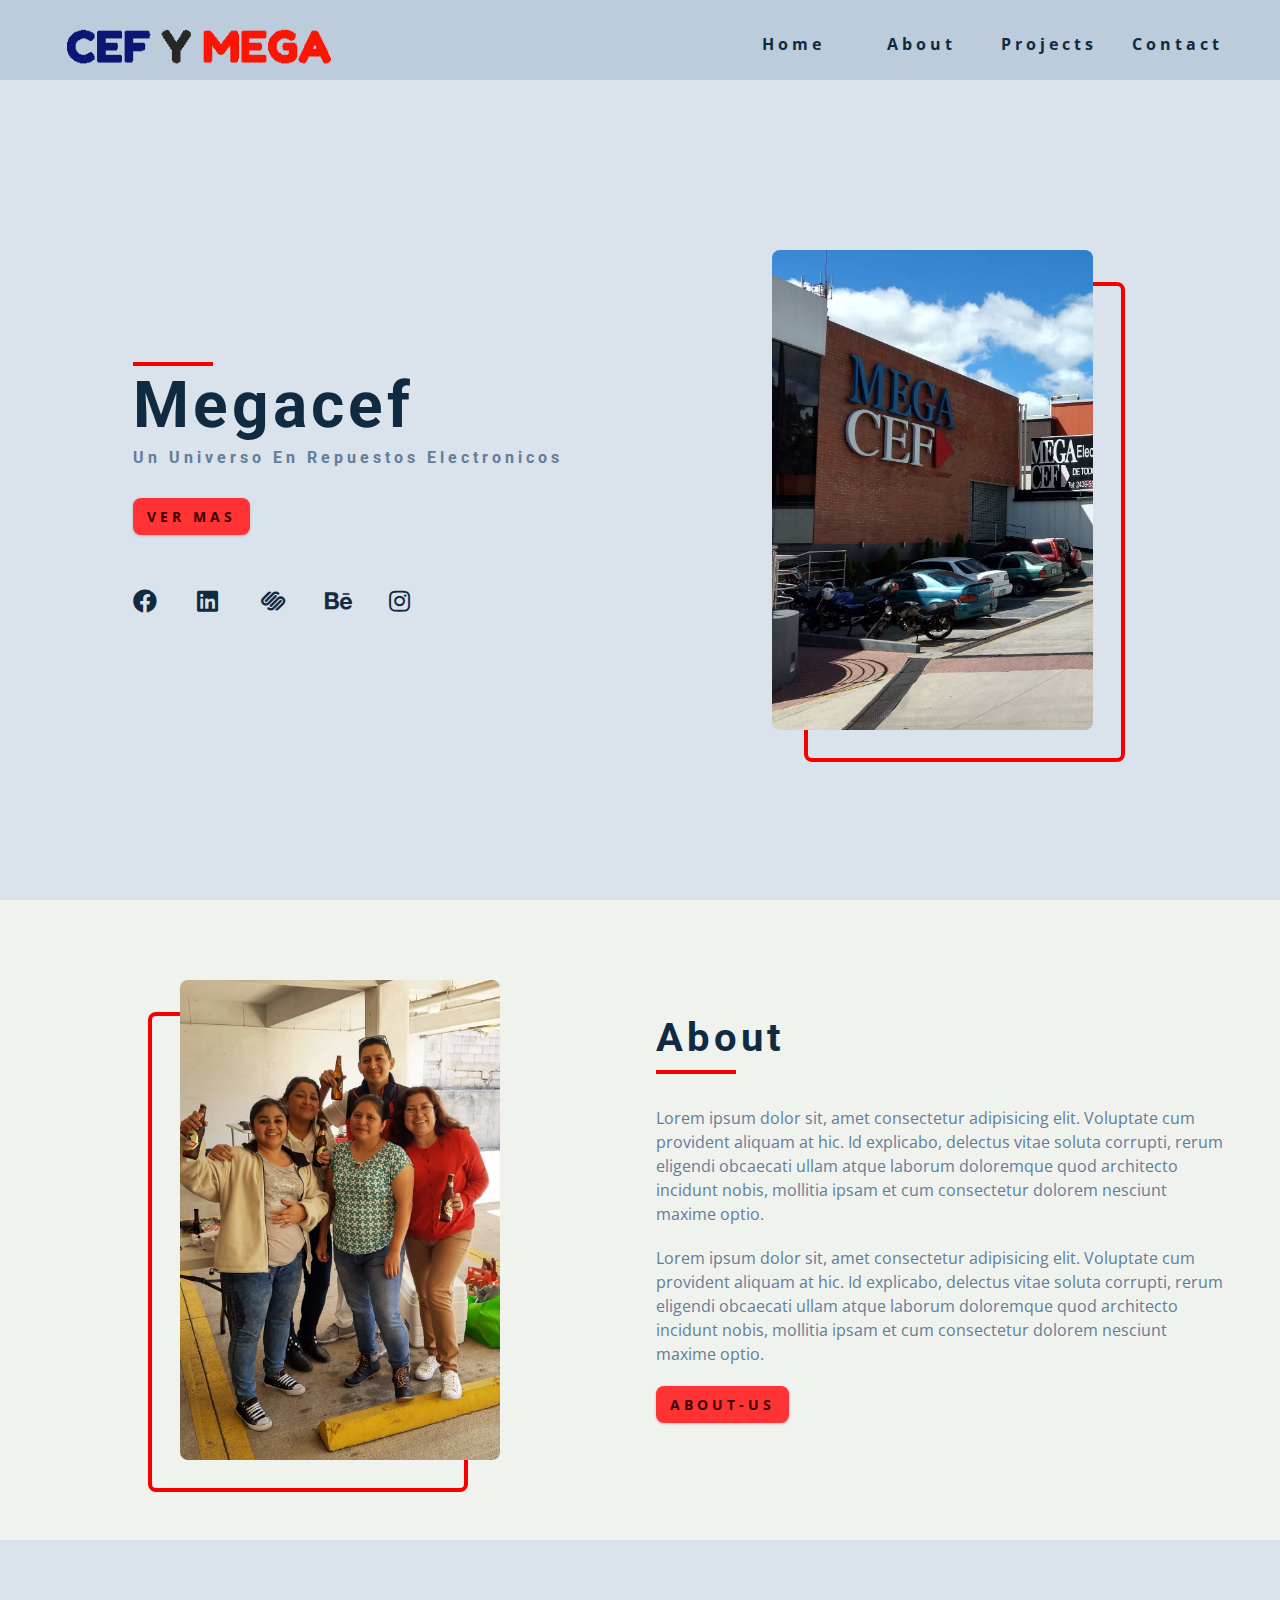
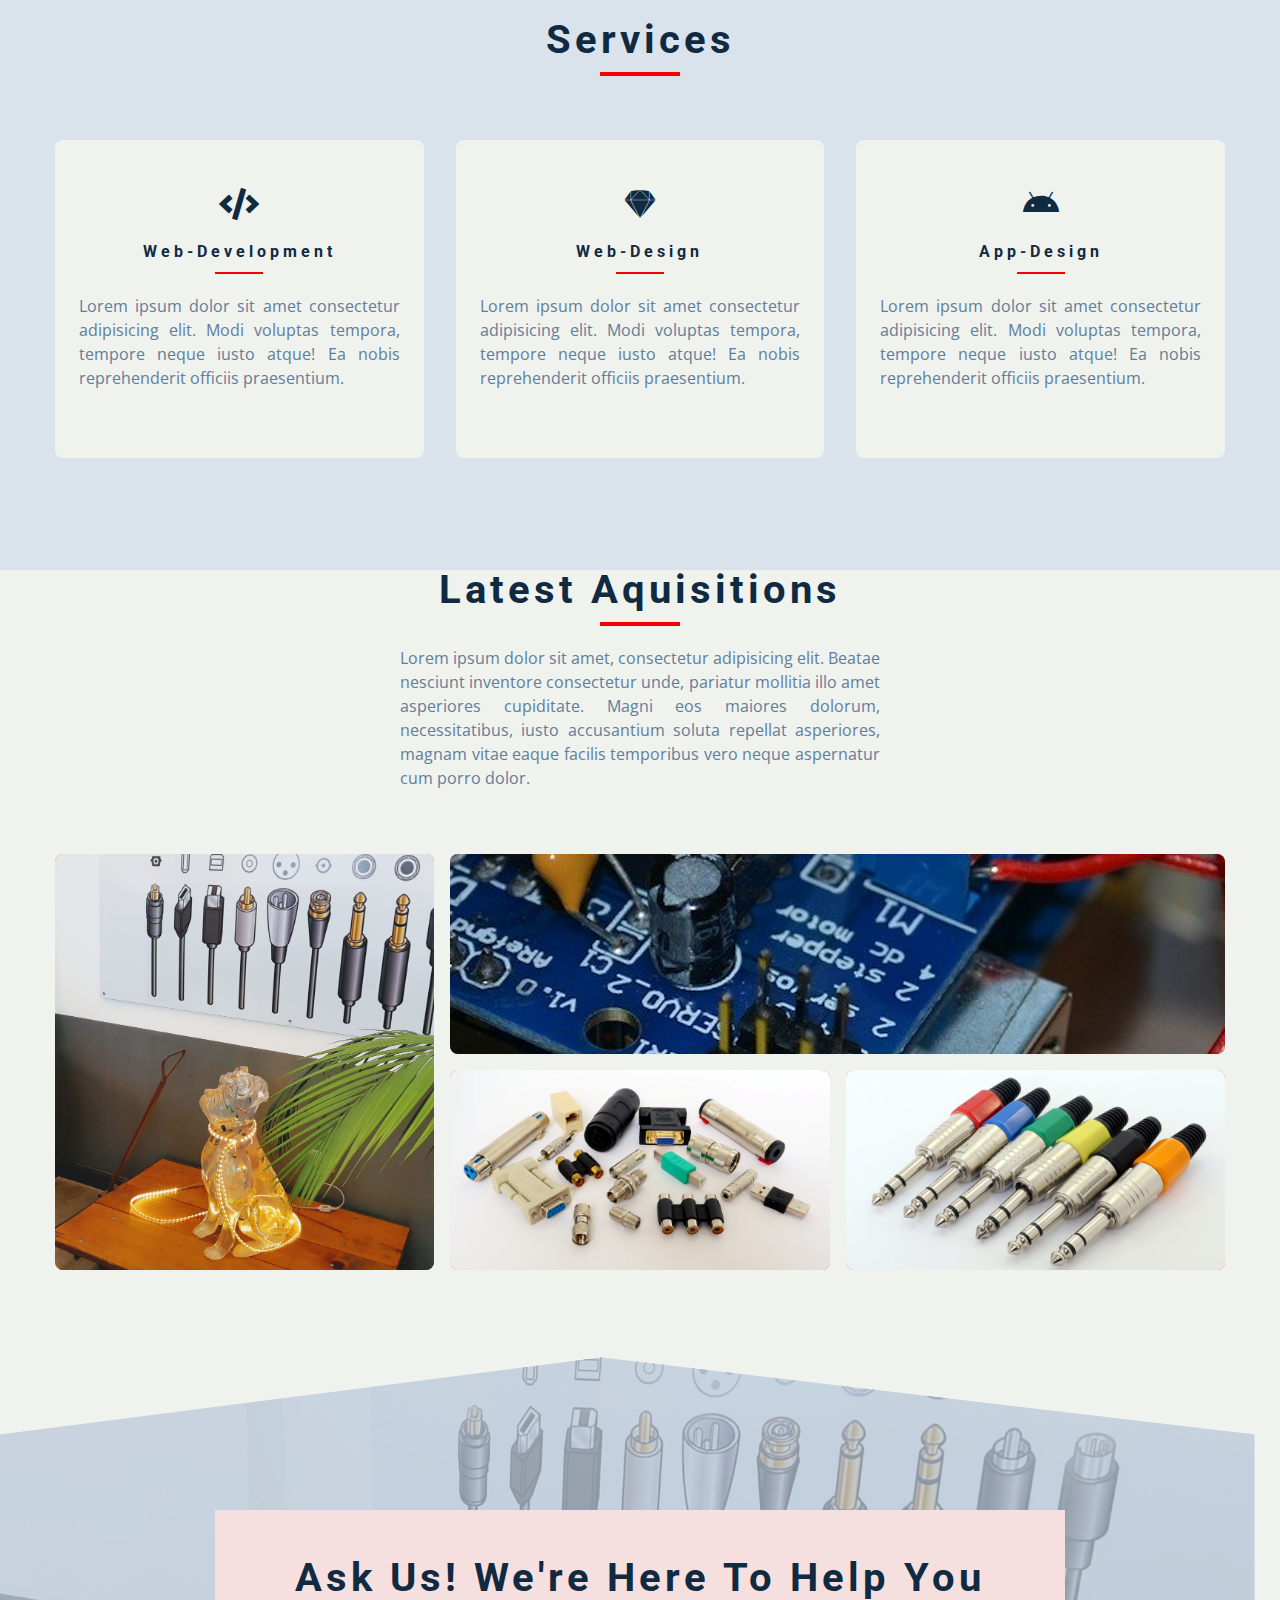
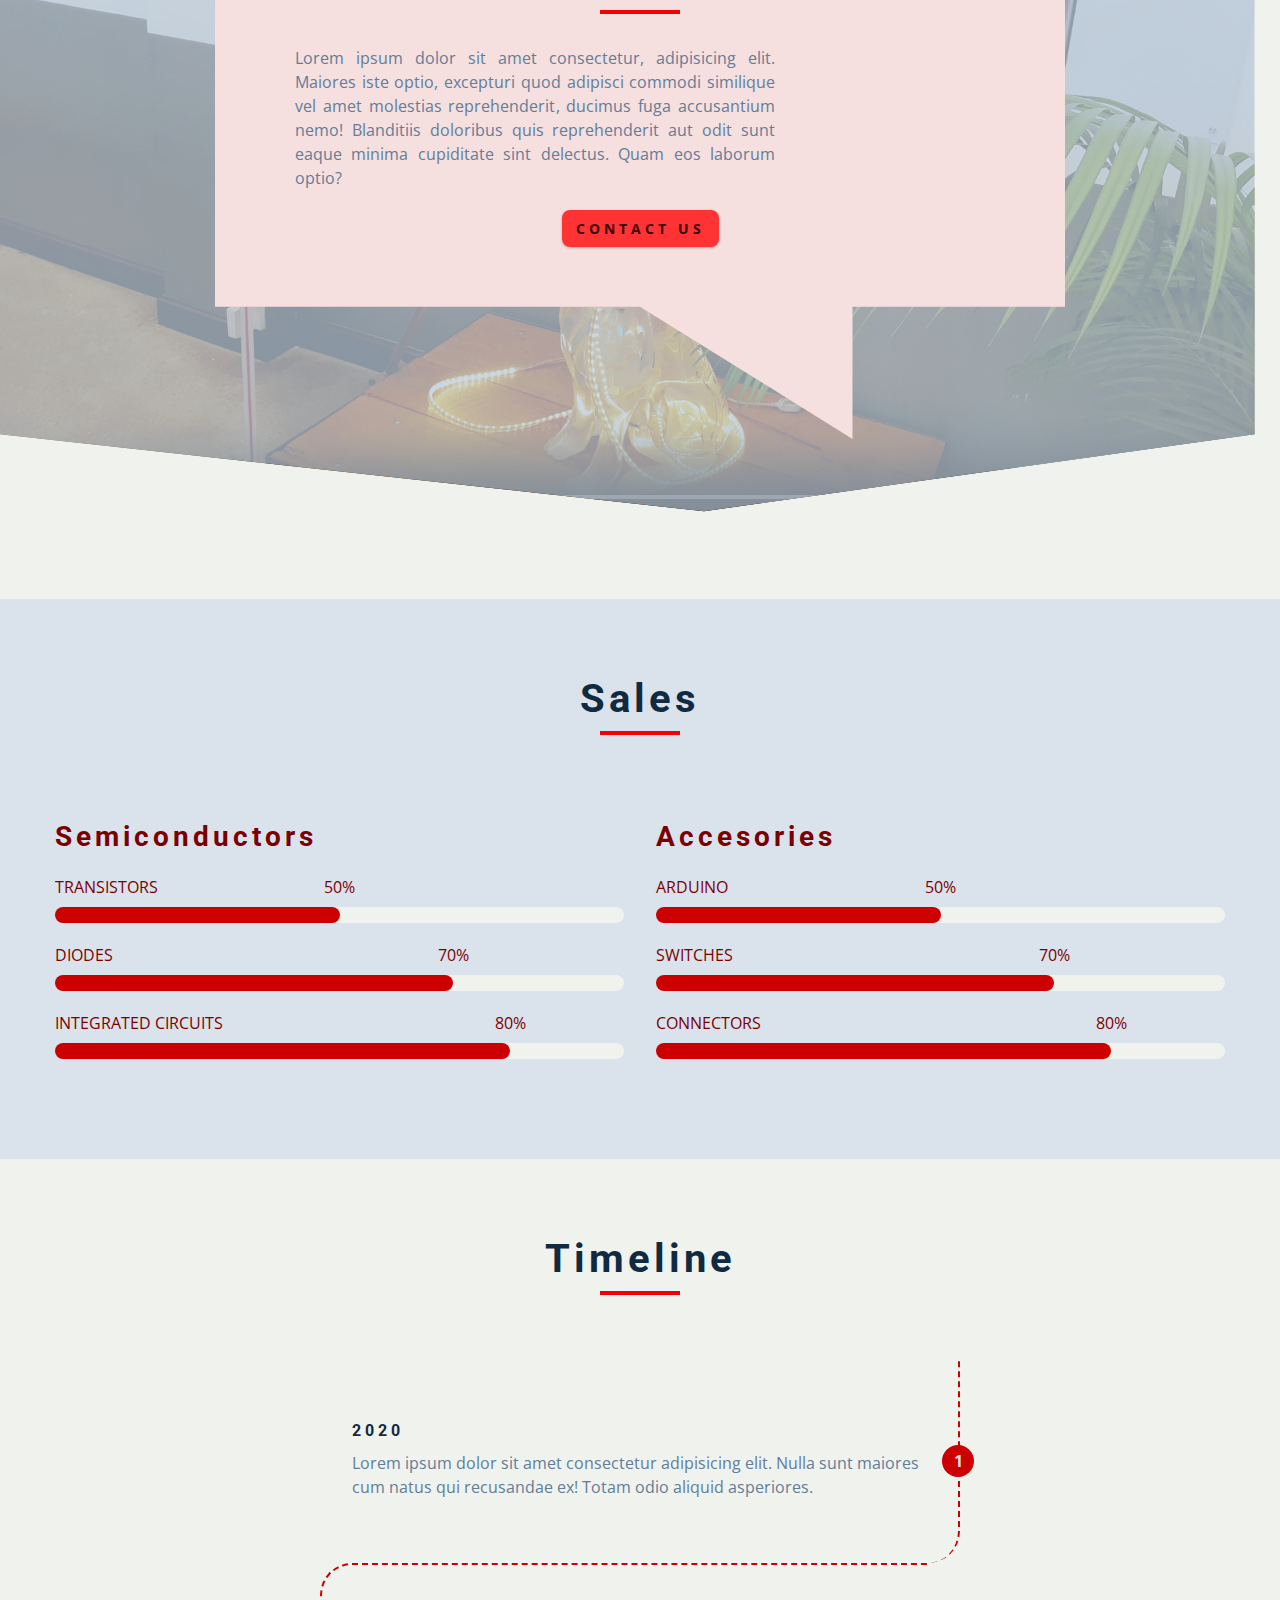
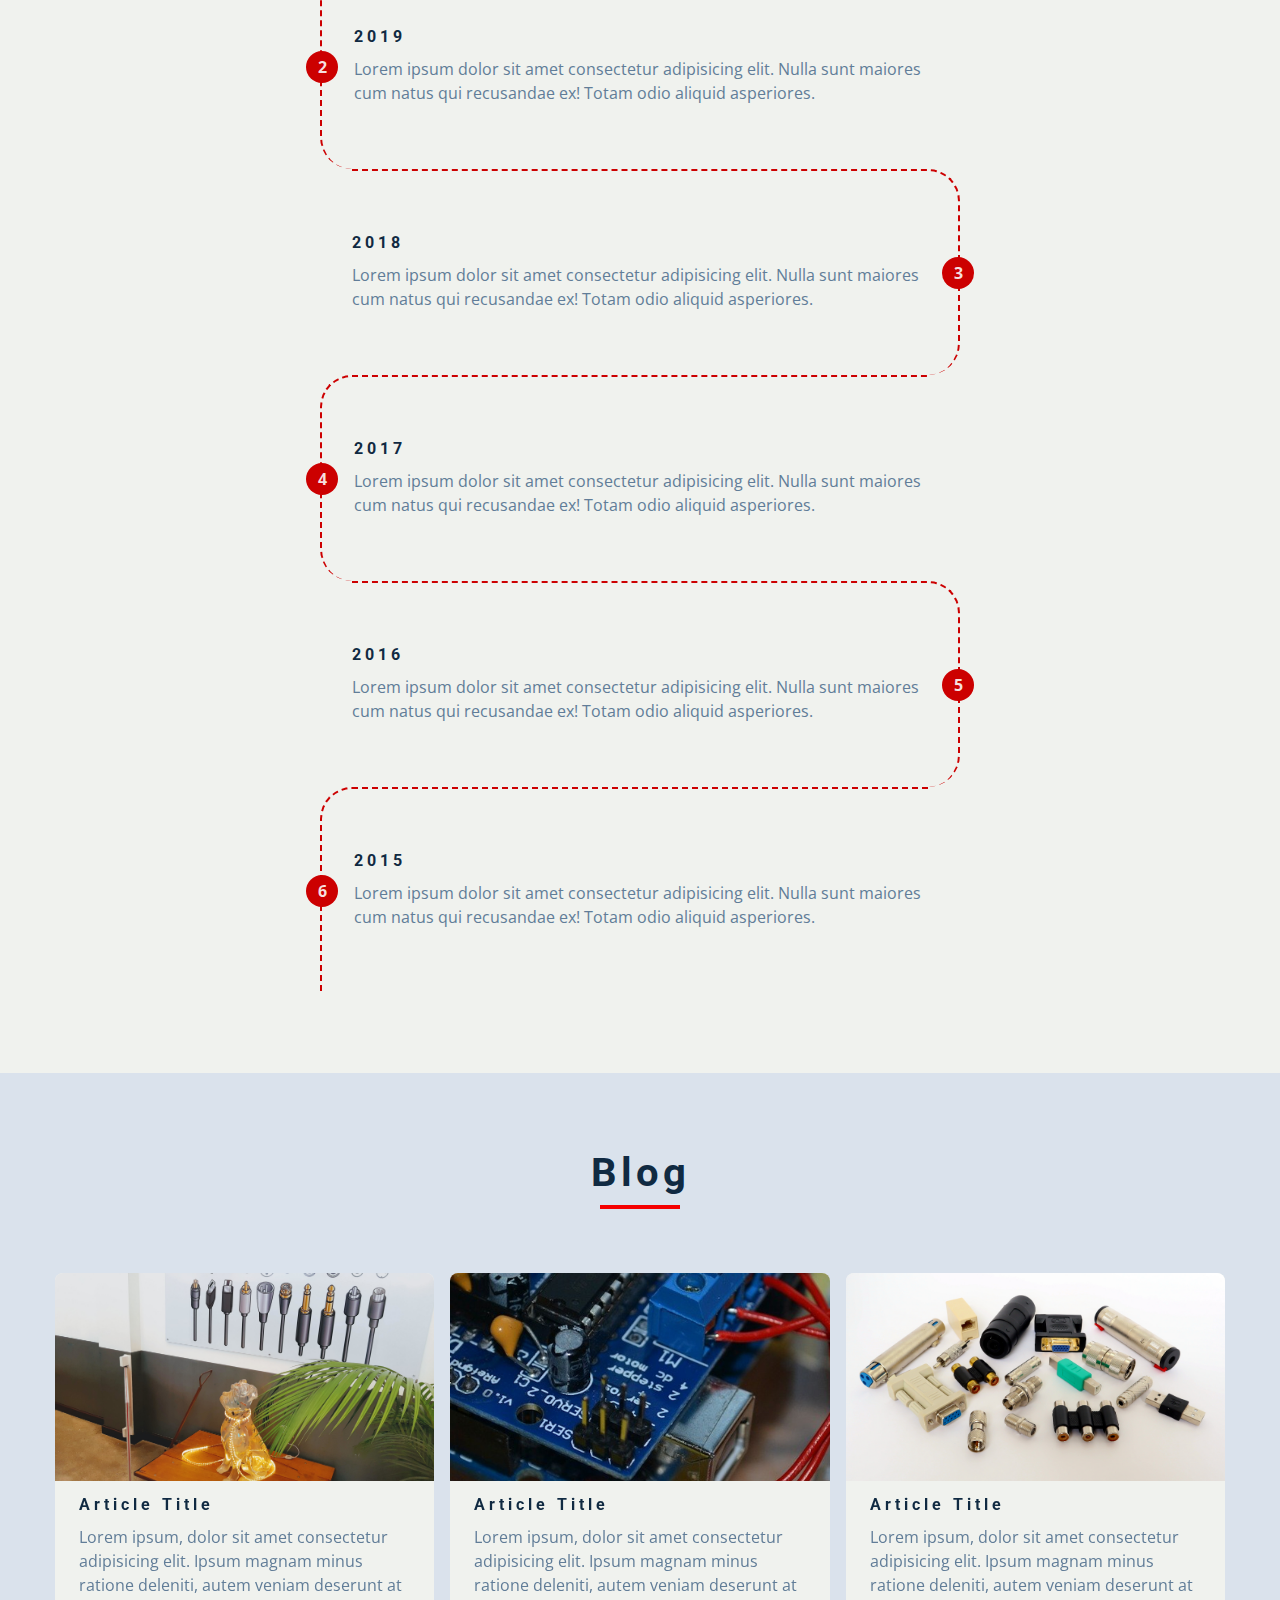
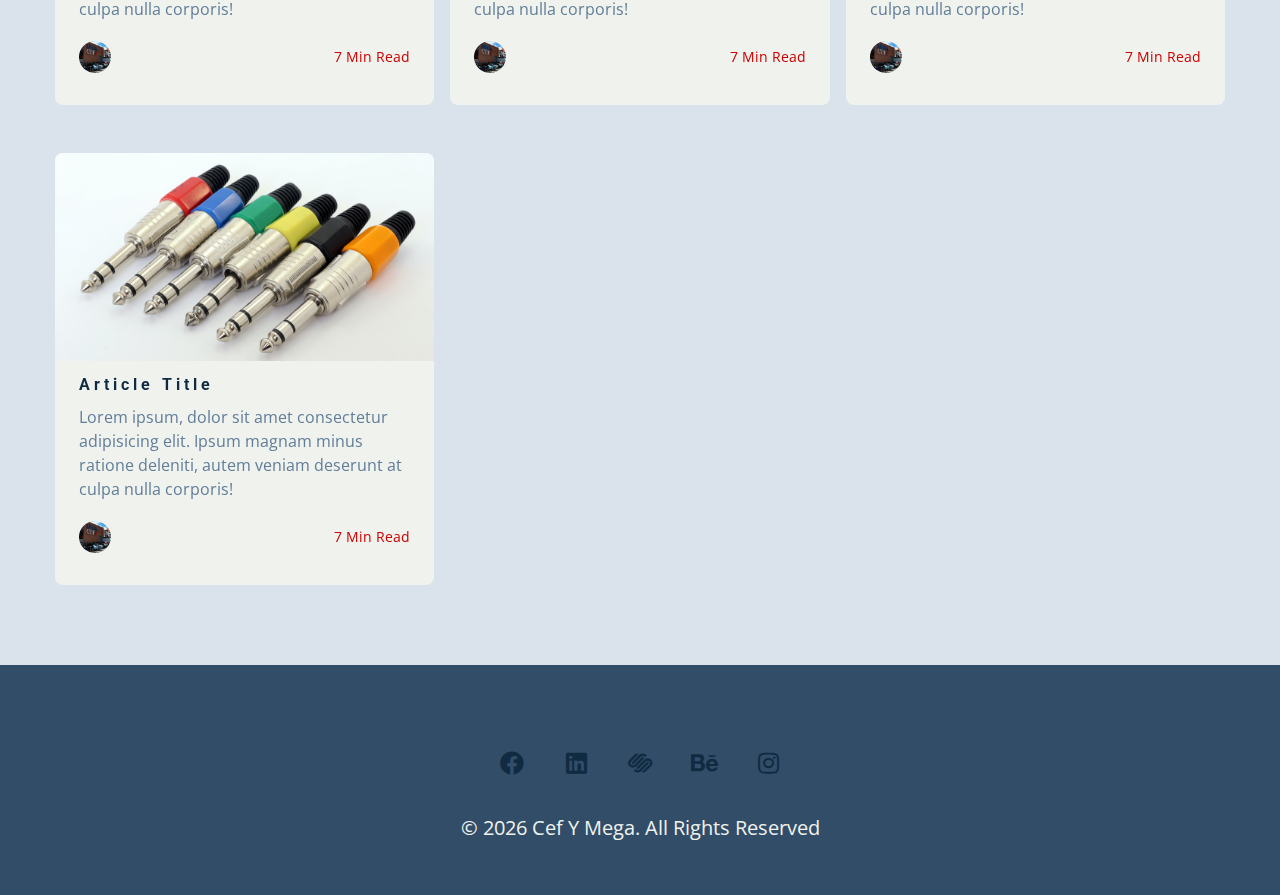
==== index.html @ 85aa9dd9 "first commit" ====
<!DOCTYPE html>
<html lang="en">
  <head>
    <meta charset="UTF-8" />
    <meta name="viewport" content="width=device-width, initial-scale=1.0" />
    <title>Cef Electronicas || Home</title>
    <!-- font-awesome -->
    <link
      rel="stylesheet"
      href="./fontawesome-free-5.12.1-web/css/all.min.css"
    />
    <!-- css -->
    <link rel="stylesheet" href="./css/styles.css" />
  </head>
  <body>
    <!-- navbar -->
    <nav class="nav" id="nav">
      <div class="nav-center">
        <!-- nav header -->
        <div class="nav-header">
          <img src="./images/logo.svg" class="nav-logo" alt="nav logo" />
          <button class="nav-btn" id="nav-btn">
            <i class="fas fa-bars"></i>
          </button>
        </div>
        <!-- nav-links -->
        <ul class="nav-links">
          <li>
            <a href="index.html">home</a>
          </li>
          <li>
            <a href="about.html">about</a>
          </li>
          <li>
            <a href="projects.html">projects</a>
          </li>
          <li>
            <a href="contact.html">contact</a>
          </li>
        </ul>
      </div>
    </nav>
    <!-- end of navbar -->
    <!-- sidebar -->
    <aside class="sidebar" id="sidebar">
      <div>
        <button class="close-btn" id="close-btn">
          <i class="fas fa-times"></i>
        </button>
        <!-- nav-links -->
        <ul class="sidebar-links">
          <li>
            <a href="index.html">home</a>
          </li>
          <li>
            <a href="about.html">about</a>
          </li>
          <li>
            <a href="projects.html">projects</a>
          </li>
          <li>
            <a href="contact.html">contact</a>
          </li>
        </ul>
        <!-- social icons -->
        <ul class="social-icons">
          <li>
            <a href="https://www.twitter.com" class="social-icon">
              <i class="fab fa-facebook"></i
            ></a>
          </li>
          <li>
            <a href="https://www.twitter.com" class="social-icon">
              <i class="fab fa-linkedin"></i
            ></a>
          </li>
          <li>
            <a href="https://www.twitter.com" class="social-icon">
              <i class="fab fa-squarespace"></i
            ></a>
          </li>
          <li>
            <a href="https://www.twitter.com" class="social-icon">
              <i class="fab fa-behance"></i
            ></a>
          </li>
          <li>
            <a href="https://www.twitter.com" class="social-icon">
              <i class="fab fa-instagram"></i
            ></a>
          </li>
        </ul>
      </div>
    </aside>
    <!-- end of sidebar -->
    <!-- header -->
    <header class="hero">
      <div class="section-center hero-center">
        <article class="hero-info">
          <div class="underline"></div>
          <h1>megacef</h1>
          <h4>un universo en repuestos electronicos</h4>
          <a href="./contact.html" class="btn hero-btn">ver mas</a>
          <!-- social icons -->
          <ul class="social-icons hero-icons">
            <li>
              <a href="https://www.twitter.com" class="social-icon">
                <i class="fab fa-facebook"></i
              ></a>
            </li>
            <li>
              <a href="https://www.twitter.com" class="social-icon">
                <i class="fab fa-linkedin"></i
              ></a>
            </li>
            <li>
              <a href="https://www.twitter.com" class="social-icon">
                <i class="fab fa-squarespace"></i
              ></a>
            </li>
            <li>
              <a href="https://www.twitter.com" class="social-icon">
                <i class="fab fa-behance"></i
              ></a>
            </li>
            <li>
              <a href="https://www.twitter.com" class="social-icon">
                <i class="fab fa-instagram"></i
              ></a>
            </li>
          </ul>
        </article>
        <article class="hero-img">
          <img
            src="./images/hero-img-a.jpeg"
            class="hero-photo"
            alt="cef electronicas"
          />
        </article>
      </div>
    </header>
    <!-- end of header -->
    <!-- about -->
    <section class="section about">
      <div class="section-center about-center">
        <!-- about img -->
        <article class="about-img">
          <img
            src="./images/about-img-a.jpeg"
            class="hero-photo"
            alt="about img"
          />
        </article>
        <!-- about info -->
        <article class="about-info">
          <!-- section title -->
          <div class="section-title about-title">
            <h2>about</h2>
            <div class="underline"></div>
          </div>
          <!-- end of section title -->
          <p>
            Lorem ipsum dolor sit, amet consectetur adipisicing elit. Voluptate
            cum provident aliquam at hic. Id explicabo, delectus vitae soluta
            corrupti, rerum eligendi obcaecati ullam atque laborum doloremque
            quod architecto incidunt nobis, mollitia ipsam et cum consectetur
            dolorem nesciunt maxime optio.
          </p>
          <p>
            Lorem ipsum dolor sit, amet consectetur adipisicing elit. Voluptate
            cum provident aliquam at hic. Id explicabo, delectus vitae soluta
            corrupti, rerum eligendi obcaecati ullam atque laborum doloremque
            quod architecto incidunt nobis, mollitia ipsam et cum consectetur
            dolorem nesciunt maxime optio.
          </p>
          <a href="about.html" class="btn">about-us</a>
        </article>
      </div>
    </section>
    <!-- end of about -->
    <!-- services -->
    <section class="section bg-grey">
      <!-- section title -->
      <div class="section-title">
        <h2>services</h2>
        <div class="underline"></div>
      </div>
      <!-- end of section title -->
      <div class="services-center section-center">
        <!-- single service -->
        <article class="service">
          <i class="fas fa-code service-icon"></i>
          <h4>web-development</h4>
          <div class="underline"></div>
          <p>
            Lorem ipsum dolor sit amet consectetur adipisicing elit. Modi
            voluptas tempora, tempore neque iusto atque! Ea nobis reprehenderit
            officiis praesentium.
          </p>
        </article>
        <!-- end of single service -->
        <!-- single service -->
        <article class="service">
          <i class="fab fa-sketch service-icon"></i>
          <h4>web-design</h4>
          <div class="underline"></div>
          <p>
            Lorem ipsum dolor sit amet consectetur adipisicing elit. Modi
            voluptas tempora, tempore neque iusto atque! Ea nobis reprehenderit
            officiis praesentium.
          </p>
        </article>
        <!-- end of single service -->
        <!-- single service -->
        <article class="service">
          <i class="fab fa-android service-icon"></i>
          <h4>app-design</h4>
          <div class="underline"></div>
          <p>
            Lorem ipsum dolor sit amet consectetur adipisicing elit. Modi
            voluptas tempora, tempore neque iusto atque! Ea nobis reprehenderit
            officiis praesentium.
          </p>
        </article>
        <!-- end of single service -->
      </div>
    </section>
    <!-- end of services -->
    <!-- projects -->
    <div class="section-projects">
      <!-- section title -->
      <div class="section-title">
        <h2>latest aquisitions</h2>
        <div class="underline"></div>
        <p class="projects-text">
          Lorem ipsum dolor sit amet, consectetur adipisicing elit. Beatae
          nesciunt inventore consectetur unde, pariatur mollitia illo amet
          asperiores cupiditate. Magni eos maiores dolorum, necessitatibus,
          iusto accusantium soluta repellat asperiores, magnam vitae eaque
          facilis temporibus vero neque aspernatur cum porro dolor.
        </p>
      </div>
      <!-- end of section title -->
      <div class="section-center projects-center">
        <!-- single project -->
        <a href="projects.html" class="project-1">
          <article class="project">
            <img
              src="./images/project-1-a.jpeg"
              alt="single project"
              class="project-img"
            />
            <div class="project-info">
              <h4>project title</h4>
              <p>client name</p>
            </div>
          </article>
        </a>
        <!-- end of single project -->
        <!-- single project -->
        <a href="projects.html" class="project-2">
          <article class="project">
            <img
              src="./images/project-2-a.jpeg"
              alt="single project"
              class="project-img"
            />
            <div class="project-info">
              <h4>project title</h4>
              <p>client name</p>
            </div>
          </article>
        </a>
        <!-- end of single project -->
        <!-- single project -->
        <a href="projects.html" class="project-3">
          <article class="project">
            <img
              src="./images/project-3-a.jpeg"
              alt="single project"
              class="project-img"
            />
            <div class="project-info">
              <h4>project title</h4>
              <p>client name</p>
            </div>
          </article>
        </a>
        <!-- end of single project -->
        <!-- single project -->
        <a href="projects.html" class="project-4">
          <article class="project">
            <img
              src="./images/project-4-a.jpeg"
              alt="single project"
              class="project-img"
            />
            <div class="project-info">
              <h4>project title</h4>
              <p>client name</p>
            </div>
          </article>
        </a>
        <!-- end of single project -->
      </div>
    </div>
    <!-- end of projects -->
    <!-- connect -->
    <section class="connect">
      <video
        controls
        autoplay
        muted
        loop
        class="video-container"
        poster="./images/project-1-a.jpeg"
      >
        <source src="./videos/connect.mp4" type="video/mp4" />
        Sorry, your browser does not support embedded videos
      </video>
      <div class="video-banner">
        <!-- section title -->
        <div class="section-title">
          <h2>ask us! we're here to help you</h2>
          <div class="underline"></div>
        </div>
        <!-- end of section title -->
        <p class="video-text">
          Lorem ipsum dolor sit amet consectetur, adipisicing elit. Maiores iste
          optio, excepturi quod adipisci commodi similique vel amet molestias
          reprehenderit, ducimus fuga accusantium nemo! Blanditiis doloribus
          quis reprehenderit aut odit sunt eaque minima cupiditate sint
          delectus. Quam eos laborum optio?
        </p>
        <a href="contact.html" class="btn">contact us</a>
      </div>
    </section>
    <!-- end of connect -->
    <!-- skills -->
    <section class="section skills">
      <!-- section title -->
      <div class="section-title">
        <h2>sales</h2>
        <div class="underline"></div>
      </div>
      <!-- end of section title -->
      <div class="section-center skills-center">
        <article>
          <h3>semiconductors</h3>
          <!-- single-skill -->
          <div class="skill">
            <p>transistors</p>
            <div class="skill-container">
              <div class="skill-value"></div>
              <p class="skill-text">50%</p>
            </div>
          </div>
          <!-- end of single-skill -->
          <!-- single-skill -->
          <div class="skill">
            <p>diodes</p>
            <div class="skill-container">
              <div class="skill-value value-70"></div>
              <p class="skill-text skill-text-70">70%</p>
            </div>
          </div>
          <!-- end of single-skill -->
          <!-- single-skill -->
          <div class="skill">
            <p>integrated circuits</p>
            <div class="skill-container">
              <div class="skill-value value-80"></div>
              <p class="skill-text skill-text-80">80%</p>
            </div>
          </div>
          <!-- end of single-skill -->
        </article>
        <article>
          <h3>accesories</h3>
          <!-- single-skill -->
          <div class="skill">
            <p>arduino</p>
            <div class="skill-container">
              <div class="skill-value"></div>
              <p class="skill-text">50%</p>
            </div>
          </div>
          <!-- end of single-skill -->
          <!-- single-skill -->
          <div class="skill">
            <p>switches</p>
            <div class="skill-container">
              <div class="skill-value value-70"></div>
              <p class="skill-text skill-text-70">70%</p>
            </div>
          </div>
          <!-- end of single-skill -->
          <!-- single-skill -->
          <div class="skill">
            <p>connectors</p>
            <div class="skill-container">
              <div class="skill-value value-80"></div>
              <p class="skill-text skill-text-80">80%</p>
            </div>
          </div>
          <!-- end of single-skill -->
        </article>
      </div>
    </section>
    <!-- end of skills -->
    <!-- timeline -->
    <section class="section timeline">
      <!-- section title -->
      <div class="section-title">
        <h2>timeline</h2>
        <div class="underline"></div>
      </div>
      <!-- end of section title -->
      <div class="section-center timeline-center">
        <!-- single timeline item -->
        <article class="timeline-item">
          <h4>2020</h4>
          <p>
            Lorem ipsum dolor sit amet consectetur adipisicing elit. Nulla sunt
            maiores cum natus qui recusandae ex! Totam odio aliquid asperiores.
          </p>
          <span class="number"> 1 </span>
        </article>
        <!-- single timeline item -->
        <article class="timeline-item">
          <h4>2019</h4>
          <p>
            Lorem ipsum dolor sit amet consectetur adipisicing elit. Nulla sunt
            maiores cum natus qui recusandae ex! Totam odio aliquid asperiores.
          </p>
          <span class="number"> 2 </span>
        </article>
        <!-- single timeline item -->
        <article class="timeline-item">
          <h4>2018</h4>
          <p>
            Lorem ipsum dolor sit amet consectetur adipisicing elit. Nulla sunt
            maiores cum natus qui recusandae ex! Totam odio aliquid asperiores.
          </p>
          <span class="number"> 3 </span>
        </article>
        <!-- single timeline item -->
        <article class="timeline-item">
          <h4>2017</h4>
          <p>
            Lorem ipsum dolor sit amet consectetur adipisicing elit. Nulla sunt
            maiores cum natus qui recusandae ex! Totam odio aliquid asperiores.
          </p>
          <span class="number"> 4 </span>
        </article>
        <!-- single timeline item -->
        <article class="timeline-item">
          <h4>2016</h4>
          <p>
            Lorem ipsum dolor sit amet consectetur adipisicing elit. Nulla sunt
            maiores cum natus qui recusandae ex! Totam odio aliquid asperiores.
          </p>
          <span class="number"> 5 </span>
        </article>
        <!-- single timeline item -->
        <article class="timeline-item">
          <h4>2015</h4>
          <p>
            Lorem ipsum dolor sit amet consectetur adipisicing elit. Nulla sunt
            maiores cum natus qui recusandae ex! Totam odio aliquid asperiores.
          </p>
          <span class="number"> 6 </span>
        </article>
        <!-- end of single timeline item -->
      </div>
    </section>
    <!--end of  timeline -->
    <!-- blog -->
    <section class="section blog">
      <!-- section title -->
      <div class="section-title">
        <h2>blog</h2>
        <div class="underline"></div>
      </div>
      <!-- end of section title -->
      <div class="section-center blog-center">
        <!-- single article -->
        <div class="card">
          <!-- front of the card -->
          <div class="card-side card-front">
            <img src="./images/project-1-a.jpeg" alt="" />
            <div class="card-info">
              <h4>article title</h4>
              <p>
                Lorem ipsum, dolor sit amet consectetur adipisicing elit. Ipsum
                magnam minus ratione deleniti, autem veniam deserunt at culpa
                nulla corporis!
              </p>
              <div class="card-footer">
                <img src="./images/hero-img-small-a.jpeg" alt="megacef-image" />
                <p>7 min read</p>
              </div>
            </div>
          </div>
          <!-- back of the card -->
          <div class="card-side card-back">
            <button class="btn">read more</button>
          </div>
        </div>
        <!-- end of single article -->
        <!-- single article -->
        <div class="card">
          <!-- front of the card -->
          <div class="card-side card-front">
            <img src="./images/project-2-a.jpeg" alt="" />
            <div class="card-info">
              <h4>article title</h4>
              <p>
                Lorem ipsum, dolor sit amet consectetur adipisicing elit. Ipsum
                magnam minus ratione deleniti, autem veniam deserunt at culpa
                nulla corporis!
              </p>
              <div class="card-footer">
                <img src="./images/hero-img-small-a.jpeg" alt="megacef-image" />
                <p>7 min read</p>
              </div>
            </div>
          </div>
          <!-- back of the card -->
          <div class="card-side card-back">
            <button class="btn">read more</button>
          </div>
        </div>
        <!-- end of single article -->
        <!-- single article -->
        <div class="card">
          <!-- front of the card -->
          <div class="card-side card-front">
            <img src="./images/project-3-a.jpeg" alt="" />
            <div class="card-info">
              <h4>article title</h4>
              <p>
                Lorem ipsum, dolor sit amet consectetur adipisicing elit. Ipsum
                magnam minus ratione deleniti, autem veniam deserunt at culpa
                nulla corporis!
              </p>
              <div class="card-footer">
                <img src="./images/hero-img-small-a.jpeg" alt="megacef-image" />
                <p>7 min read</p>
              </div>
            </div>
          </div>
          <!-- back of the card -->
          <div class="card-side card-back">
            <button class="btn">read more</button>
          </div>
        </div>
        <!-- end of single article -->
        <!-- single article -->
        <div class="card">
          <!-- front of the card -->
          <div class="card-side card-front">
            <img src="./images/project-4-a.jpeg" alt="" />
            <div class="card-info">
              <h4>article title</h4>
              <p>
                Lorem ipsum, dolor sit amet consectetur adipisicing elit. Ipsum
                magnam minus ratione deleniti, autem veniam deserunt at culpa
                nulla corporis!
              </p>
              <div class="card-footer">
                <img src="./images/hero-img-small-a.jpeg" alt="megacef-image" />
                <p>7 min read</p>
              </div>
            </div>
          </div>
          <!-- back of the card -->
          <div class="card-side card-back">
            <button class="btn">read more</button>
          </div>
        </div>
        <!-- end of single article -->
      </div>
    </section>
    <!--end of  blog -->
    <footer class="footer">
      <!-- social icons -->
      <ul class="social-icons">
        <li>
          <a href="https://www.twitter.com" class="social-icon">
            <i class="fab fa-facebook"></i
          ></a>
        </li>
        <li>
          <a href="https://www.twitter.com" class="social-icon">
            <i class="fab fa-linkedin"></i
          ></a>
        </li>
        <li>
          <a href="https://www.twitter.com" class="social-icon">
            <i class="fab fa-squarespace"></i
          ></a>
        </li>
        <li>
          <a href="https://www.twitter.com" class="social-icon">
            <i class="fab fa-behance"></i
          ></a>
        </li>
        <li>
          <a href="https://www.twitter.com" class="social-icon">
            <i class="fab fa-instagram"></i
          ></a>
        </li>
      </ul>
      <p>&copy; <span id="date"></span> cef y mega. all rights reserved</p>
    </footer>
    <!-- footer -->

    <script src="./js/app.js"></script>
  </body>
</html>
---- css/styles.css ----
/*
=============== 
Fonts
===============
*/
@import url("https://fonts.googleapis.com/css?family=Open+Sans|Roboto:400,700&display=swap");

/*
=============== 
Variables
===============
*/

:root {
  /* dark shades of primary color*/
  --clr-primary-1: hsl(0, 100%, 12%);
  --clr-primary-2: hsl(0, 100%, 16%);
  --clr-primary-3: hsl(0, 100%, 24%);
  --clr-primary-4: hsl(0, 100%, 32%);
  /* primary/main color */
  --clr-primary-5: hsl(0, 100%, 40%);
  /* lighter shades of primary color */
  --clr-primary-6: hsl(0, 100%, 48%);
  --clr-primary-7: hsl(0, 100%, 60%);
  --clr-primary-8: hsl(0, 100%, 68%);
  --clr-primary-9: hsl(0, 100%, 80%);
  --clr-primary-10: hsl(0, 58%, 92%);
  /* darkest grey - used for headings */
  --clr-grey-1: hsl(209, 61%, 16%);
  --clr-grey-2: hsl(211, 39%, 23%);
  --clr-grey-3: hsl(209, 34%, 30%);
  --clr-grey-4: hsl(209, 28%, 39%);
  /* grey used for paragraphs */
  --clr-grey-5: hsl(210, 22%, 49%);
  --clr-grey-6: hsl(209, 23%, 60%);
  --clr-grey-7: hsl(211, 27%, 70%);
  --clr-grey-8: hsl(210, 31%, 80%);
  --clr-grey-9: hsl(212, 33%, 89%);
  --clr-grey-10: hsl(210, 36%, 96%);
  --clr-white: hsl(90, 12%, 94%);
  --ff-primary: "Roboto", sans-serif;
  --ff-secondary: "Open Sans", sans-serif;
  --transition: all 0.3s linear;
  --spacing: 0.25rem;
  --radius: 0.5rem;
  --light-shadow: 0 5px 15px rgba(10, 10, 10, 0.1);
  --dark-shadow: 0 5px 15px rgba(10, 10, 10, 0.2);
  --max-width: 1170px;
}
/*
=============== 
Global Styles
===============
*/

*,
::after,
::before {
  margin: 0;
  padding: 0;
  box-sizing: border-box;
}
body {
  font-family: var(--ff-secondary);
  background: var(--clr-white);
  color: var(--clr-grey-1);
  line-height: 1.5;
  font-size: 0.875rem;
}
ul {
  list-style-type: none;
}
a {
  text-decoration: none;
}
img:not(.nav-logo) {
  width: 100%;
  display: block;
}

h1,
h2,
h3,
h4 {
  letter-spacing: var(--spacing);
  text-transform: capitalize;
  line-height: 1.25;
  margin-bottom: 0.75rem;
  font-family: var(--ff-primary);
}
h1 {
  font-size: 3rem;
}
h2 {
  font-size: 2rem;
}
h3 {
  font-size: 1.25rem;
}
h4 {
  font-size: 0.875rem;
}
p {
  margin-bottom: 1.25rem;
  color: var(--clr-grey-5);
}
@media screen and (min-width: 800px) {
  h1 {
    font-size: 4rem;
  }
  h2 {
    font-size: 2.5rem;
  }
  h3 {
    font-size: 1.75rem;
  }
  h4 {
    font-size: 1rem;
  }
  body {
    font-size: 1rem;
  }
  h1,
  h2,
  h3,
  h4 {
    line-height: 1;
  }
}
/*  global classes */

.btn {
  text-transform: uppercase;
  background: var(--clr-primary-7);
  color: var(--clr-primary-1);
  padding: 0.375rem 0.75rem;
  letter-spacing: var(--spacing);
  display: inline-block;
  font-weight: 700;
  transition: var(--transition);
  font-size: 0.875rem;
  border: 2px solid transparent;
  cursor: pointer;
  box-shadow: 0 1px 3px rgba(0, 0, 0, 0.2);
  border-radius: var(--radius);
}
.btn:hover {
  color: var(--clr-primary-1);
  background: var(--clr-primary-9);
}
/* section */
.section {
  padding: 5rem 0;
}

.section-center {
  width: 90vw;
  margin: 0 auto;
  max-width: 1170px;
}
@media screen and (min-width: 992px) {
  .section-center {
    width: 95vw;
  }
}
/* added during recording */

.underline {
  width: 5rem;
  height: 0.25rem;
  margin-bottom: 1.25rem;
  background: var(--clr-primary-6);
  margin-left: auto;
  margin-right: auto;
}

.section-title {
  margin-bottom: 4rem;
  text-align: center;
}

.bg-grey {
  background: var(--clr-grey-9);
}
/*
=============== 
Navbar
===============
*/
.nav-links {
  display: none;
}

.nav {
  height: 5rem;
  padding: 1rem;
  display: grid;
  align-items: center;
  transition: var(--transition);
}

.nav-center {
  width: 100%;
  max-width: 1170px;
  margin: 0 auto;
}

.nav-header {
  display: grid;
  grid-template-columns: auto 1fr;
  align-items: center;
}

.nav-btn {
  background: transparent;
  border: transparent;
  color: var(--clr-primary-5);
  font-size: 2rem;
  cursor: pointer;
  /* justify content: space-between w/flex */
  justify-self: end;
}

@media screen and (min-width: 768px) {
  .nav {
    background: var(--clr-grey-8);
  }
  .nav-btn {
    display: none;
  }
  .nav-links {
    display: grid;
    grid-template-columns: repeat(4, 1fr);
    justify-items: center;
    -moz-column-gap: 2rem;
    column-gap: 2rem;
    justify-self: end;
  }

  .nav-links a {
    text-transform: capitalize;
    color: var(--clr-grey-1);
    font-weight: bold;
    letter-spacing: var(--spacing);
    transition: var(--transition);
  }

  .nav-links a:hover {
    color: var(--clr-primary-5);
  }

  .nav-center {
    display: grid;
    grid-template-columns: auto 1fr;
    align-items: center;
  }
}

/* fixed navbar */

.navbar-fixed {
  position: fixed;
  top: 0;
  left: 0;
  width: 100%;
  background: var(--clr-white);
  z-index: 2;
  box-shadow: var(--light-shadow);
}
/*
=============== 
Sidebar
===============
*/
.sidebar {
  position: fixed;
  top: 0;
  left: 0;
  width: 100%;
  height: 100%;
  background: var(--clr-grey-10);
  z-index: 4;
  display: grid;
  /* align-items: center;
  justify-content: center; */
  place-items: center;
  transition: var(--transition);
  /* add later */
  transform: translateX(-100%);
}

.show-sidebar {
  transform: translateX(0);
}

.sidebar-links {
  text-align: center;
}

.sidebar-links a {
  font-size: 2rem;
  text-transform: capitalize;
  transition: var(--transition);
  color: var(--clr-grey-5);
  letter-spacing: var(--spacing);
  display: inline-block;
  margin-bottom: 1.5rem;
}

.sidebar-links a:hover {
  color: var(--clr-primary-5);
}

.social-icons {
  display: grid;
  grid-template-columns: repeat(5, 1fr);
  margin-top: 3rem;
  width: 20rem;
  justify-items: center;
}

.social-icon {
  font-size: 1.5rem;
  color: var(--clr-grey-1);
  transition: var(--transition);
}

.social-icon:hover {
  color: var(--clr-primary-5);
}

.close-btn {
  position: absolute;
  top: 1rem;
  right: 1rem;
  font-size: 3rem;
  background: transparent;
  border: transparent;
  color: var(--clr-primary-3);
  transition: var(--transition);
  cursor: pointer;
}

.close-btn:hover {
  color: var(--clr-primary-7);
}
/*
=============== 
Hero
===============
*/
/* underline added to globals */
.hero .underline {
  margin-bottom: 0.5rem;
  margin-left: 0;
}
.hero-img {
  display: none;
}
.hero {
  background: var(--clr-grey-9);
}
.hero-center {
  min-height: calc(100vh - 5rem);
  display: grid;
  place-items: center;
}

.hero-info h4 {
  color: var(--clr-grey-5);
}
.hero-icons {
  justify-items: start;
}
.hero-btn {
  margin-top: 1.25rem;
}
.hero-photo {
  max-width: 25rem;
  max-height: 30rem;
  -o-object-fit: cover;
  object-fit: cover;
  border-radius: var(--radius);
  position: relative;
}

@media screen and (min-width: 992px) {
  .hero-img {
    display: block;
    position: relative;
  }
  .hero-center {
    grid-template-columns: 1fr 1fr;
  }

  .hero-img::before,
  .about-img::before {
    content: "";
    position: absolute;
    width: 100%;
    height: 100%;
    border: 0.25rem solid var(--clr-primary-6);
    top: 2rem;
    right: -2rem;
    border-radius: var(--radius);
  }
}

/*
=============== 
About
===============
*/
/* section title added to globals */
.about-title {
  text-align: left;
  margin-bottom: 2rem;
}

.about-title .underline {
  margin-left: 0;
}

.about-center {
  display: grid;
  gap: 3rem 2rem;
}

.about-img {
  justify-self: center;
}

@media screen and (min-width: 992px) {
  .about-center {
    grid-template-columns: 1fr 1fr;
  }

  .about-img {
    position: relative; /*same as hero-img*/
  }
  /*to accomplish the border on the other side, just overwrite ...::before*/
  .about-img::before {
    right: 2rem;
  }

  .about-info {
    align-self: center;
  }
}
/*
=============== 
Services
===============
*/
/* bg-grey in globals */
.service {
  background: var(--clr-white);
  padding: 3rem 1.5rem;
  margin-bottom: 2rem;
  border-radius: var(--radius);
  transition: var(--transition);
  text-align: center;
}

.service-icon {
  font-size: 2rem;
  margin-bottom: 1.5rem;
}

.service .underline {
  width: 3rem;
  height: 0.12rem;
  transition: var(--transition);
}

.service p {
  transition: var(--transition);
  text-align: justify;
}

.service:hover {
  background-color: var(--clr-primary-6);
  color: var(--clr-white);
}

.service:hover p {
  color: var(--clr-white);
}
.service:hover .underline {
  background: var(--clr-white);
}
/* small screen layout setup */
/* for some phones, the grid layout is not supported.  Use theabove-mentioned method. */
@media screen and (min-width: 676px) {
  .services-center {
    display: grid;
    grid-template-columns: 1fr 1fr;
    -moz-column-gap: 2rem;
    column-gap: 2rem;
  }
}

@media screen and (min-width: 992px) {
  .services-center {
    grid-template-columns: repeat(3, 1fr);
  }
}
/*
=============== 
Projects
===============
*/
.projects-text {
  width: 85vw;
  max-width: 30rem;
  /* color: aqua; */
  margin: 0 auto;
  text-align: justify;
}

.project {
  position: relative;
  background-color: var(--clr-primary-8);
  border-radius: var(--radius);
  margin-bottom: 2rem;
}
.project-info {
  text-align: center;
  color: var(--clr-white);
  position: absolute;
  top: 50%;
  left: 50%;
  transform: translate(-50%, -50%);
  transition: var(--transition);
  opacity: 0; /*hide*/
}
.project-info p {
  text-transform: capitalize;
  color: var(--clr-white);
}

.project:hover .project-info {
  opacity: 1;
}

.project-img {
  transition: var(--transition);
  border-radius: var(--radius);
  height: 15rem;
  -o-object-fit: cover;
  object-fit: cover;
}
.project:hover .project-img {
  opacity: 0.1;
}

.project::after {
  content: "";
  position: absolute;
  top: 0;
  left: 0;
  width: 100%;
  height: 100%;
  border-radius: var(--radius);
  transition: var(--transition);
  border: 0.25rem solid var(--clr-white);
  opacity: 0;
}

.project:hover::after {
  opacity: 1;
  transform: scale(0.8);
}

@media screen and (min-width: 676px) {
  .projects-center {
    display: grid;
    grid-template-columns: repeat(2, 1fr);
    -moz-column-gap: 2rem;
    column-gap: 2rem;
  }
}

@media screen and (min-width: 992px) {
  .projects-center {
    grid-template-columns: repeat(3, 1fr);
  }
}

@media screen and (min-width: 1170px) {
  .project-img {
    height: 100%;
  }
  .project {
    height: 100%;
  }
  .projects-center {
    grid-template-rows: 200px 200px;
    gap: 1rem;
    grid-template-areas:
      "a b b"
      "a c d";
  }

  .project-1 {
    grid-area: a;
  }
  .project-2 {
    grid-area: b;
  }
  .project-3 {
    grid-area: c;
  }
  .project-4 {
    grid-area: d;
  }
}

/*
=============== 
Connect
===============
*/
.connect {
  min-height: 40vh;
  position: relative;
  padding: 10rem 0 5rem 0;
  margin: 5rem 0;
  -webkit-clip-path: polygon(0 11%, 47% 1%, 98% 11%, 98% 89%, 55% 99%, 0 89%);
  clip-path: polygon(0 11%, 47% 1%, 98% 11%, 98% 89%, 55% 99%, 0 89%);
}

.video-container {
  position: absolute;
  top: 0;
  left: 0;
  height: 100%;
  width: 100%;
  -o-object-fit: cover;
  object-fit: cover;
  z-index: -2;
}

.connect::after {
  content: "";
  position: absolute;
  top: 0;
  left: 0;
  width: 100%;
  height: 100%;
  background: var(--clr-grey-8);
  opacity: 0.7;
  /* alternatively, we could use rgba */
  z-index: -1;
}

.connect {
  display: grid;
  place-items: center;
}
.video-banner {
  /* position: relative; */
  /* because of position absolute in previous video sections, we cannot see the banner, since normal flow has been altered, so we need to add z-index to those previous sections */
  background: var(--clr-primary-10);
  padding: 3rem 5rem 12rem 5rem;
  text-align: center;
  -webkit-clip-path: polygon(
    0% 0%,
    100% 0%,
    100% 75%,
    75% 75%,
    75% 100%,
    50% 75%,
    0% 75%
  );
  clip-path: polygon(
    0% 0%,
    100% 0%,
    100% 75%,
    75% 75%,
    75% 100%,
    50% 75%,
    0% 75%
  );
}

.video-banner .section-title {
  margin-bottom: 2rem;
}

.video-text {
  max-width: 30rem;
  text-align: justify;
}

/*
=============== 
Skills
===============
*/
@media screen and (min-width: 768px) {
  .skills-center {
    display: grid;
    grid-template-columns: repeat(2, 1fr);
    -moz-column-gap: 2rem;
    column-gap: 2rem;
  }
}

.skills {
  background: var(--clr-grey-9);
}
.skills h3 {
  margin: 1.5rem 0;
  color: var(--clr-primary-3);
}

.skill {
  margin-bottom: 1.25rem;
}

.skill p {
  color: var(--clr-primary-3);
  text-transform: uppercase;
  margin-bottom: 0.5rem;
}
.skill-container {
  background: var(--clr-white);
  height: 1rem;
  width: 100%;
  border-radius: var(--radius);
  position: relative;
}
.skill-value {
  position: absolute;
  top: 0;
  left: 0;
  background-color: var(--clr-primary-5);
  height: 100%;
  width: 50%;
  border-radius: var(--radius);
}
.value-70 {
  width: 70%;
}
.value-80 {
  width: 80%;
}

.skill-text {
  position: absolute;
  top: -2rem;
  left: 50%;
  transform: translateX(-50%);
}
.skill-text-70 {
  left: 70%;
}
.skill-text-80 {
  left: 80%;
}

/*
=============== 
Timeline
===============
*/
.timeline-center {
  width: 80vw;
  max-width: 40rem;
  /* background-color: gray; */
}

.timeline-item {
  border-top: 2px dashed var(--clr-primary-5);
  margin: 0;
  padding: 4rem 2rem;
  position: relative;
}

.timeline-item p {
  margin-bottom: 0;
}
.timeline-item:nth-child(even) {
  border-left: 2px dashed var(--clr-primary-5);
  border-top-left-radius: 2rem;
  border-bottom-left-radius: 2rem;
  margin-right: 2rem;
  padding-right: 0;
}
.timeline-item:nth-child(odd) {
  border-right: 2px dashed var(--clr-primary-5);
  border-top-right-radius: 2rem;
  border-bottom-right-radius: 2rem;
  margin-left: 2rem;
  padding-left: 0;
}

.timeline-item:first-child {
  border-top: 0;
  border-top-right-radius: 0;
}
.timeline-item:last-child {
  border-bottom-left-radius: 0;
}
.number {
  position: absolute;
  top: 50%;
  transform: translate(-50%, -50%);
  margin-bottom: 0;
  background-color: var(--clr-primary-5);
  width: 2rem;
  height: 2rem;
  border-radius: 50%;
  display: grid;
  place-items: center;
  font-weight: bold;
  color: var(--clr-primary-10);

  /*padding: 1rem;
  border-radius: 50%; with this method the circle is not a perfect one.  That's the reason for going witm margins*/
}

.timeline-item:nth-child(even) .number {
  left: 0;
}
.timeline-item:nth-child(odd) .number {
  left: 100%;
  /* alternatively:
  right:0;
  transform:translate(50%, -50%); */
}
/*
=============== 
Blog
===============
*/
.blog {
  background: var(--clr-grey-9);
}
.card {
  height: 27rem;
  position: relative;
  /* talk later */
  perspective: 1500px;
}
.card-side {
  -webkit-backface-visibility: hidden;
  backface-visibility: hidden;
  transition: all 2s linear;
  position: absolute;
  top: 0;
  left: 0;
  width: 100%;
  height: 100%;
  border-radius: var(--radius);
  /* for i-phone */
  -webkit-transform: translate(0, 0, 0);
  visibility: visible;
}
.card-front {
  background-color: var(--clr-white);
}
.card:hover .card-front {
  transform: rotateY(-180deg);
}
.card-back {
  background-color: var(--clr-primary-10);
  transform: rotateY(180deg);
  display: grid;
  place-items: center;
}
.card:hover .card-back {
  transform: rotateY(0);
}
/* rest of the styles */
.card-info {
  padding: 1rem 1.5rem;
}
.card-front img {
  height: 13rem;
  -o-object-fit: cover;
  object-fit: cover;
  border-top-left-radius: var(--radius);
  border-top-right-radius: var(--radius);
}

.card-footer {
  display: grid;
  grid-template-columns: auto 1fr;
  align-items: center;
}

.card-footer img {
  height: 2rem;
  width: 2rem;
  -o-object-fit: cover;
  object-fit: cover;
  border-radius: 50%;
}

.card-footer p {
  margin-bottom: 0;
  text-transform: capitalize;
  justify-self: end;
  color: var(--clr-primary-5);
  font-size: 0.85rem;
}

.blog-center {
  display: grid;
  grid-template-columns: repeat(
    auto-fill,
    minmax(330px, 1fr)
  ); /*instead of media queries*/
  gap: 3rem 1rem;
}
/*
=============== 
Footer
===============
*/
.footer {
  padding: 2rem;
  background: var(--clr-grey-3);
  display: grid;
  place-items: center;
}
.footer p {
  color: var(--clr-white);
  font-size: 1.25rem;
  text-transform: capitalize;
}
.footer .social-icons {
  margin-bottom: 2rem;
}

/* .footer .social-icon {
  color: var(--clr-white);
} */
/*
=========

=============== 
Single Page
===============
*/
.single-page {
  background: var(--clr-grey-9);
  min-height: calc(100vh -rem-198px);
}

.page-info {
  max-width: 700px;
}

.page-info a {
  text-transform: uppercase;
  color: var(--clr-primary-6);
  transition: var(--transition);
}

.page-info a:hover {
  color: var(--clr-primary-3);
}
/*
=============== 
Products Page
===============
*/
.projects-hero {
  height: 40vh;
  background: var(--clr-primary-10);
  display: grid;
  place-items: center;
}

.projects-hero .section-title {
  margin-bottom: 0;
}

.single-project {
  background: var(--clr-grey-9);
  border-radius: var(--radius);
}

.project-container {
  position: relative;
}
.project-container img {
  border-top-left-radius: var(--radius);
  border-top-right-radius: var(--radius);
}

.project-icon {
  position: absolute;
  font-size: 1.75rem;
  bottom: 0;
  left: 50%;
  transform: translate(-50%, 50%);
  width: 4rem;
  height: 4rem;
  background: var(--clr-grey-6);
  display: grid;
  place-items: center;
  border-radius: 50%;
  border: 0.375rem solid var(--clr-grey-9);
  color: var(--clr-primary-7);
}
.project-details {
  padding: 2rem 1.5rem;
}

.project-footer {
  display: grid;
  grid-template-columns: repeat(2, 1fr);
  color: var(--clr-primary-7);
}

.project-footer span i {
  cursor: pointer;
  font-size: 1.2rem;
}

.project-footer a {
  color: var(--clr-primary-7);
  text-transform: capitalize;
  transition: var(--transition);
  justify-self: end;
}

.project-footer a:hover {
  color: var(--clr-primary-3);
}

.projects-page-center {
  display: grid;
  grid-template-columns: repeat(auto-fill, minmax(300px, 1fr));
  gap: 3rem 1rem;
}
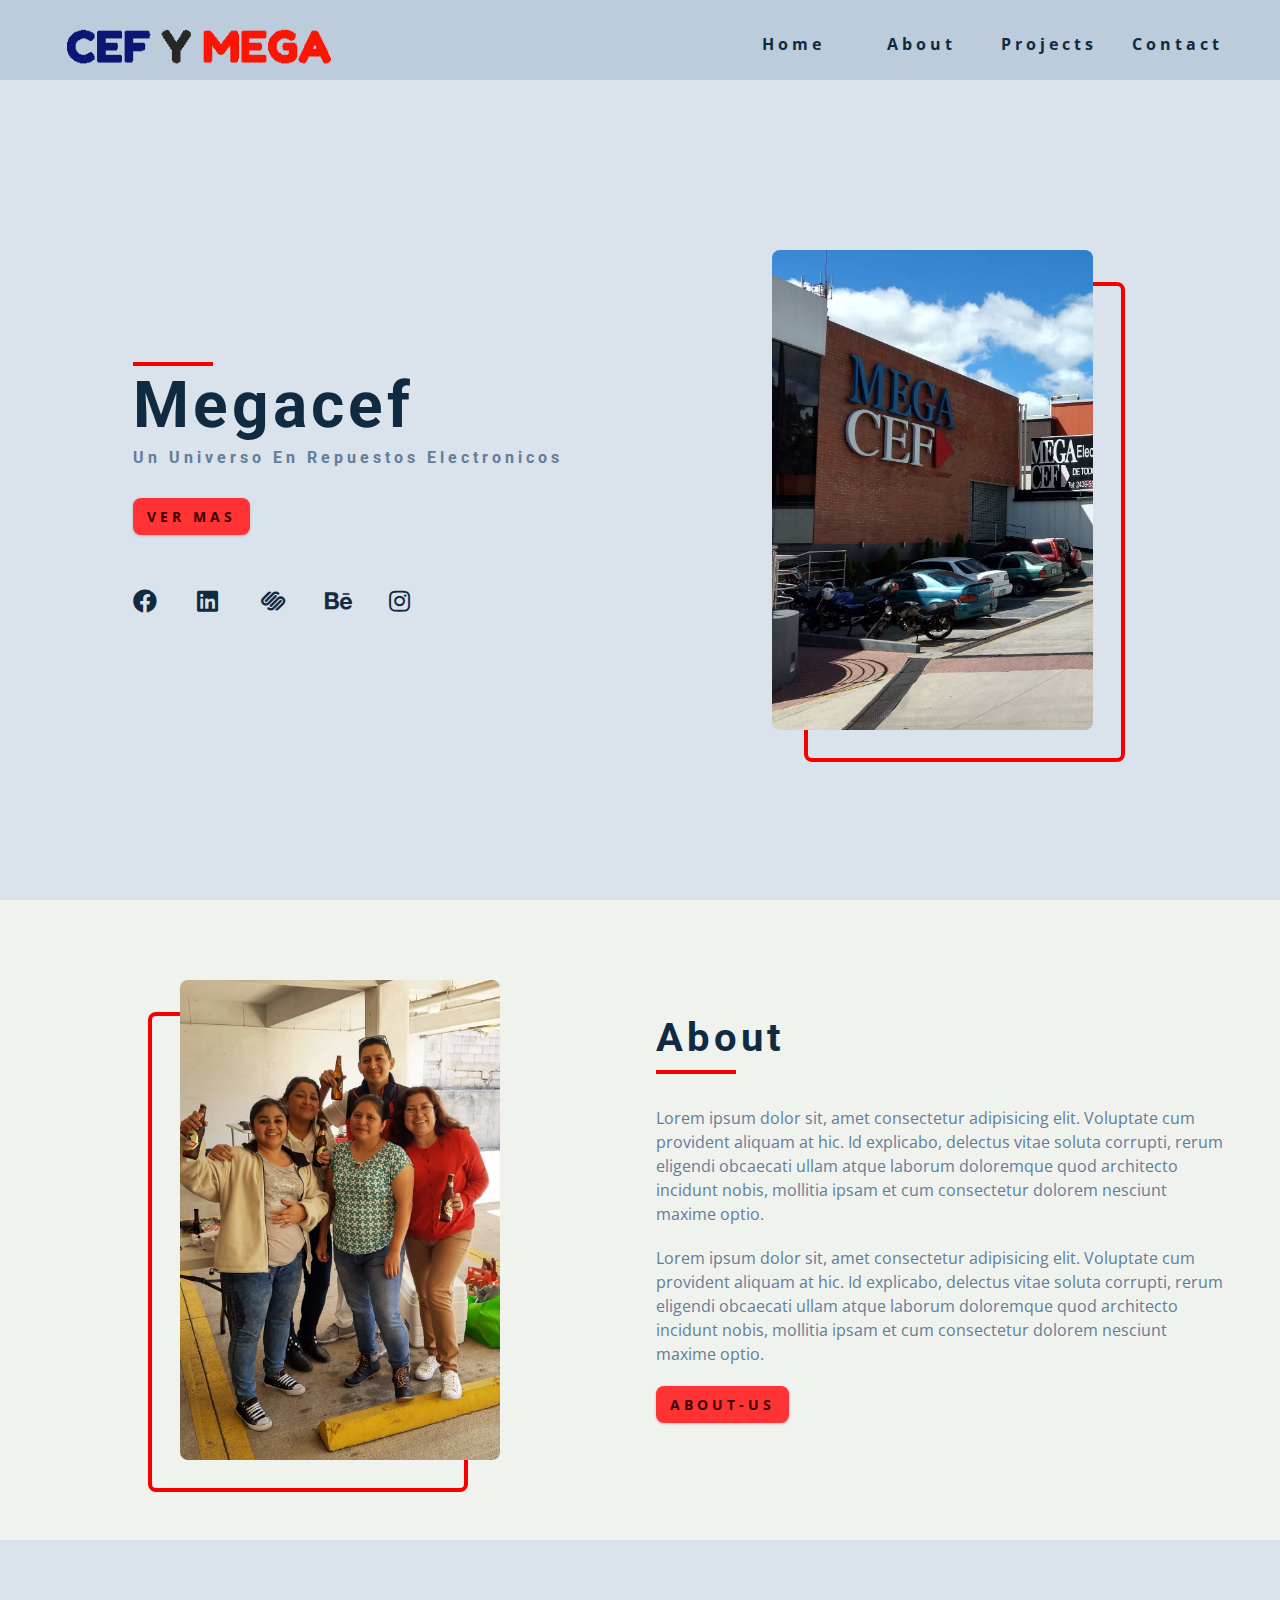
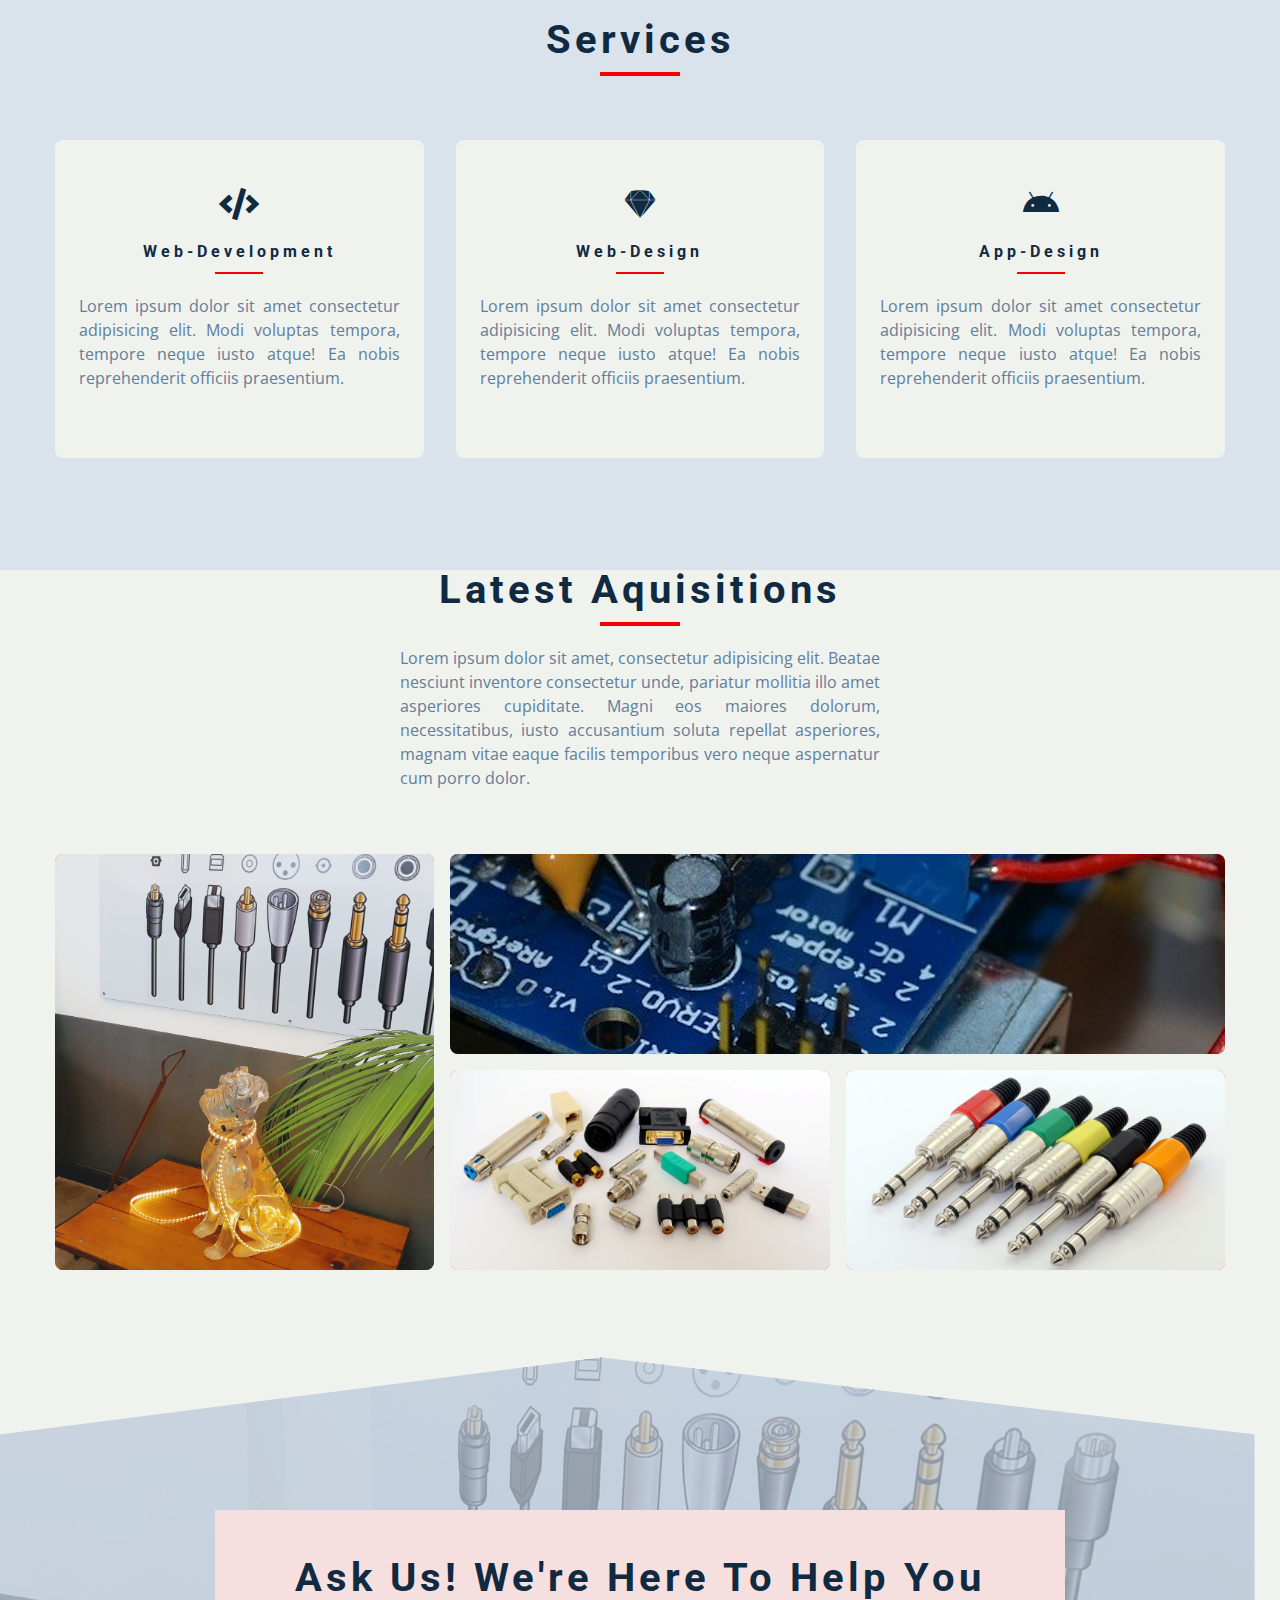
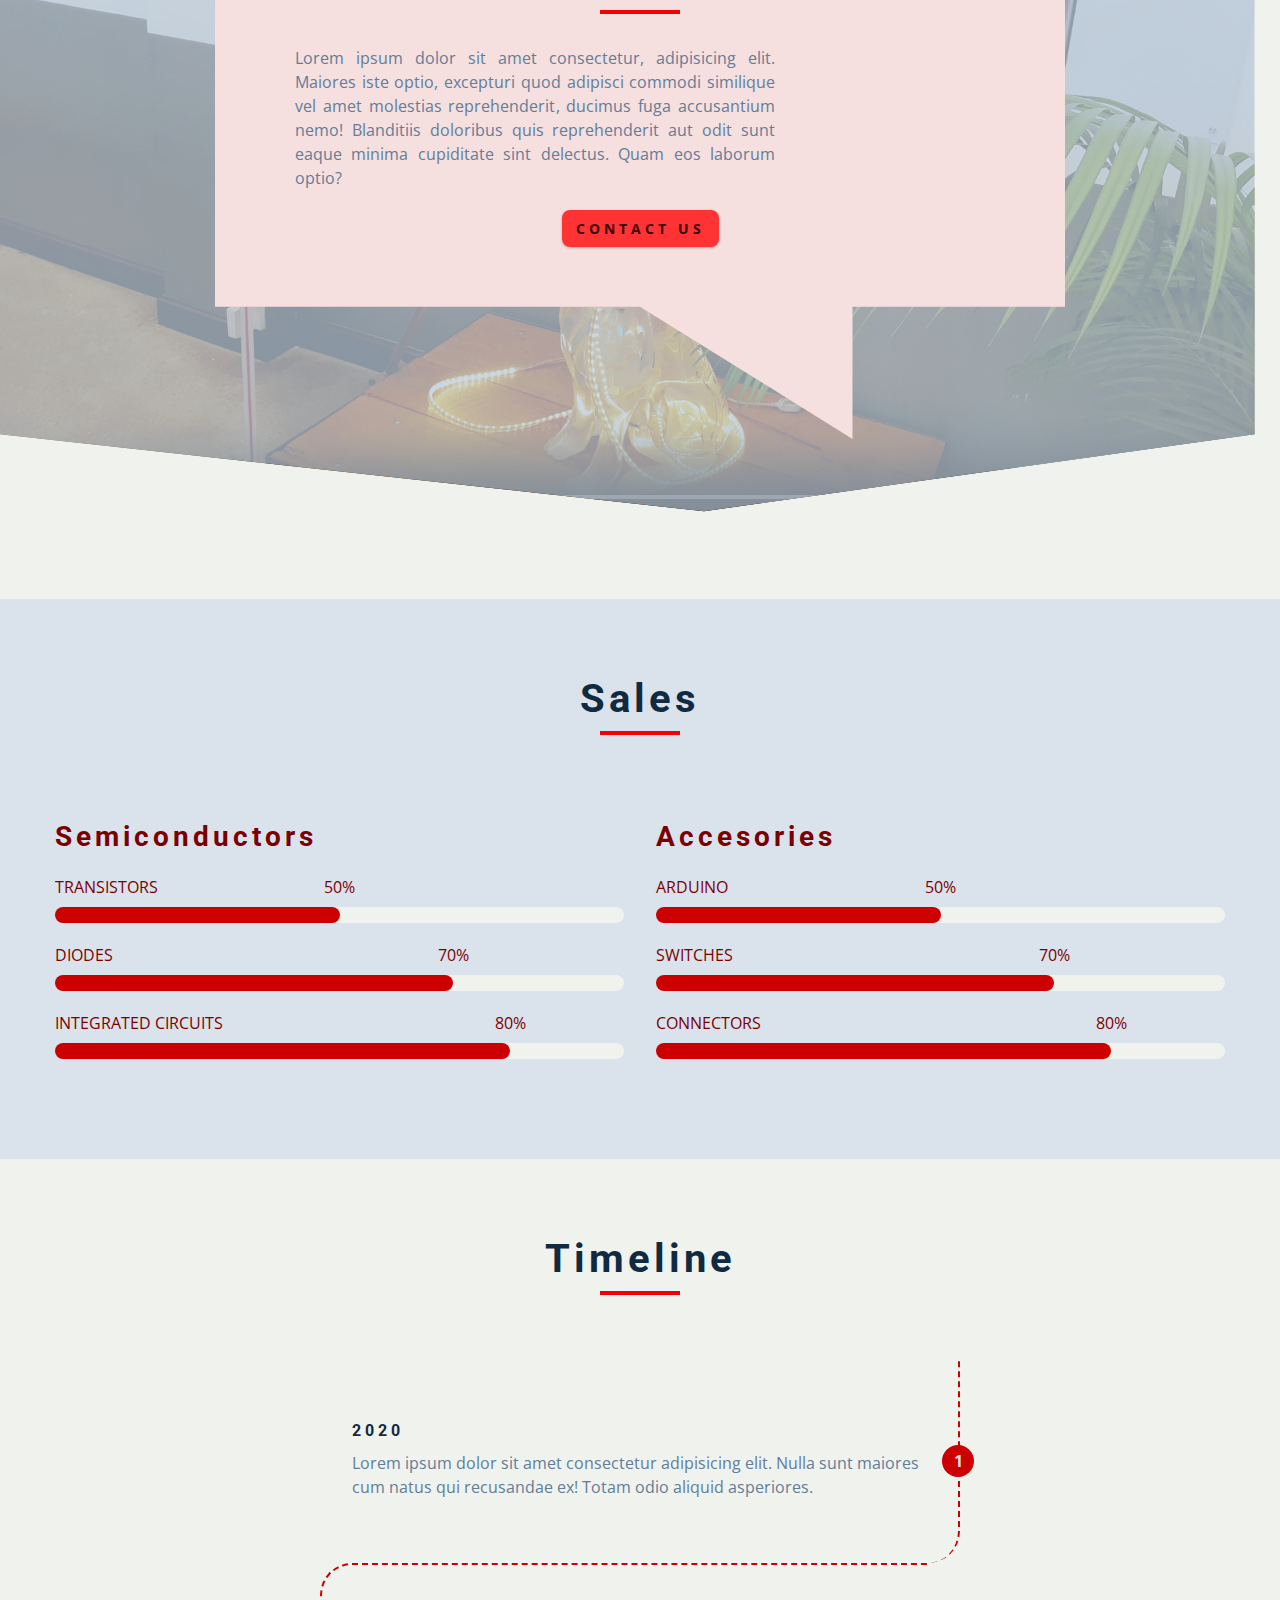
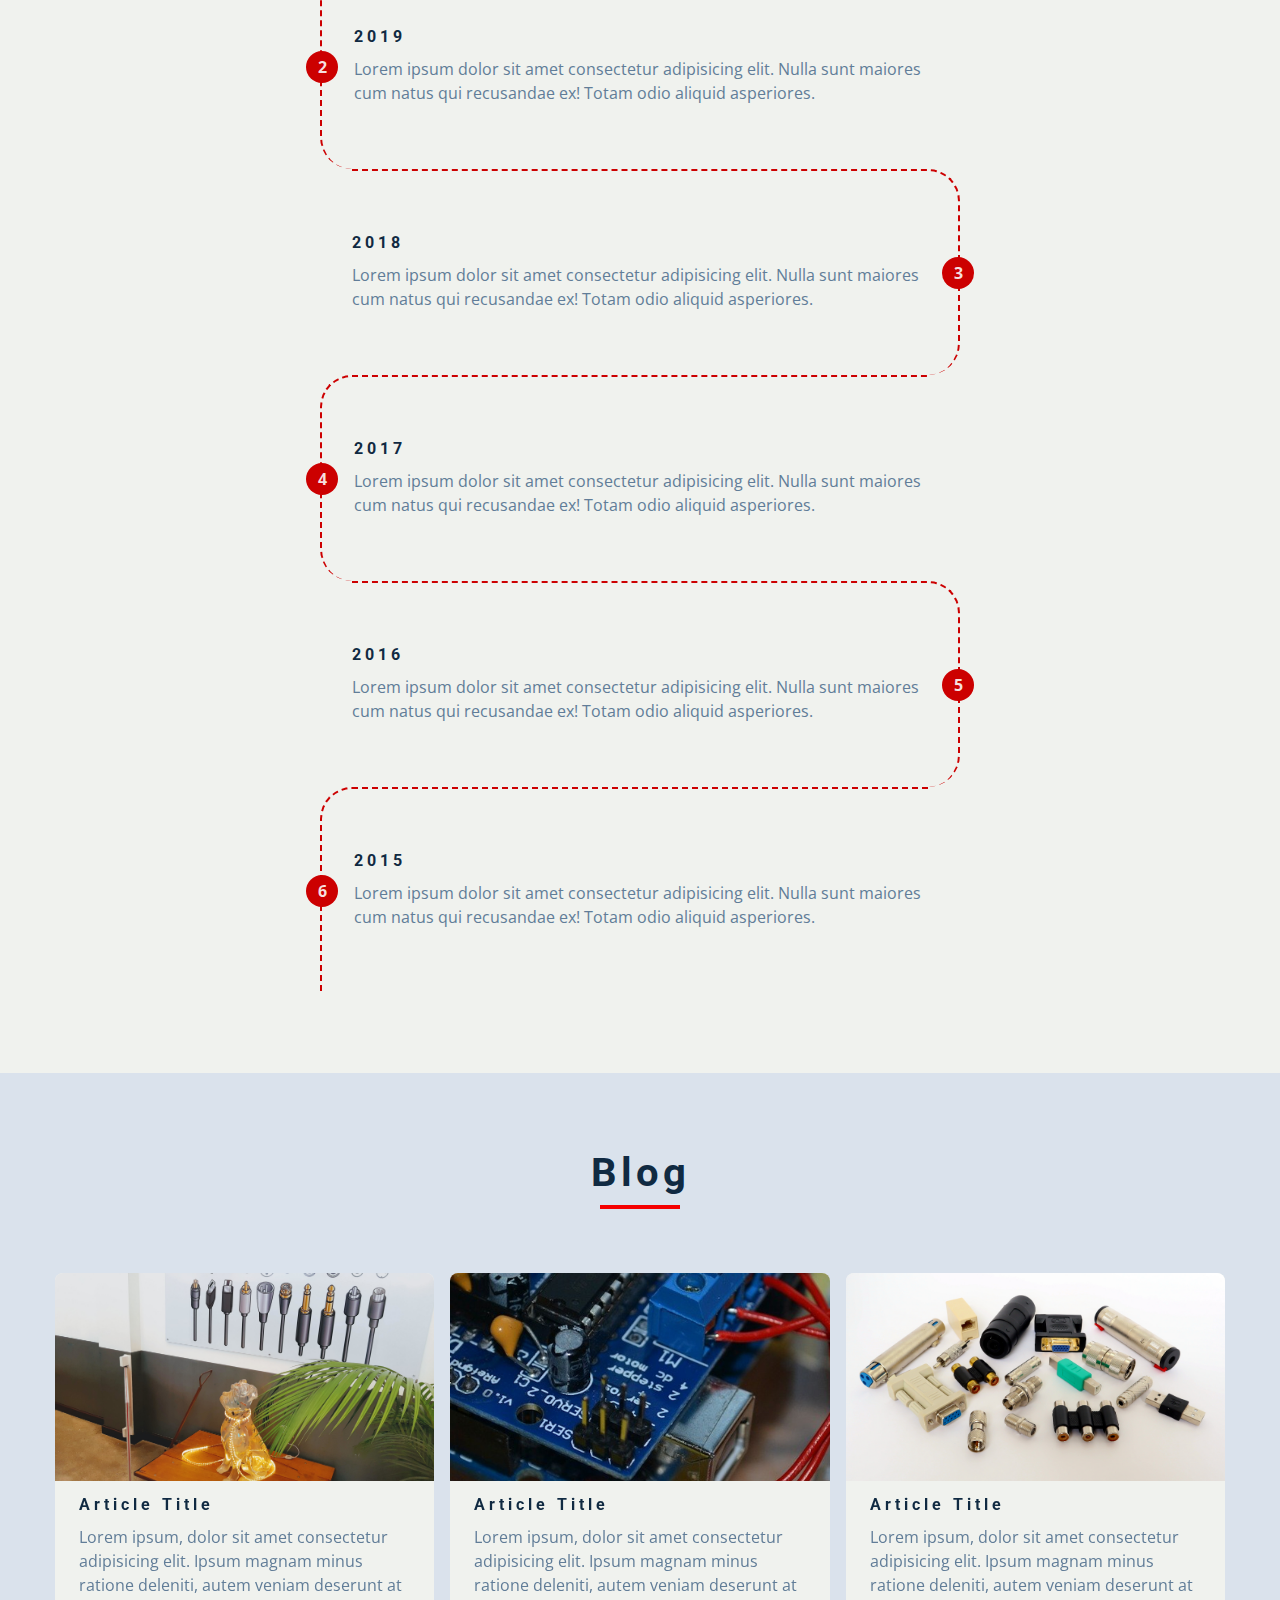
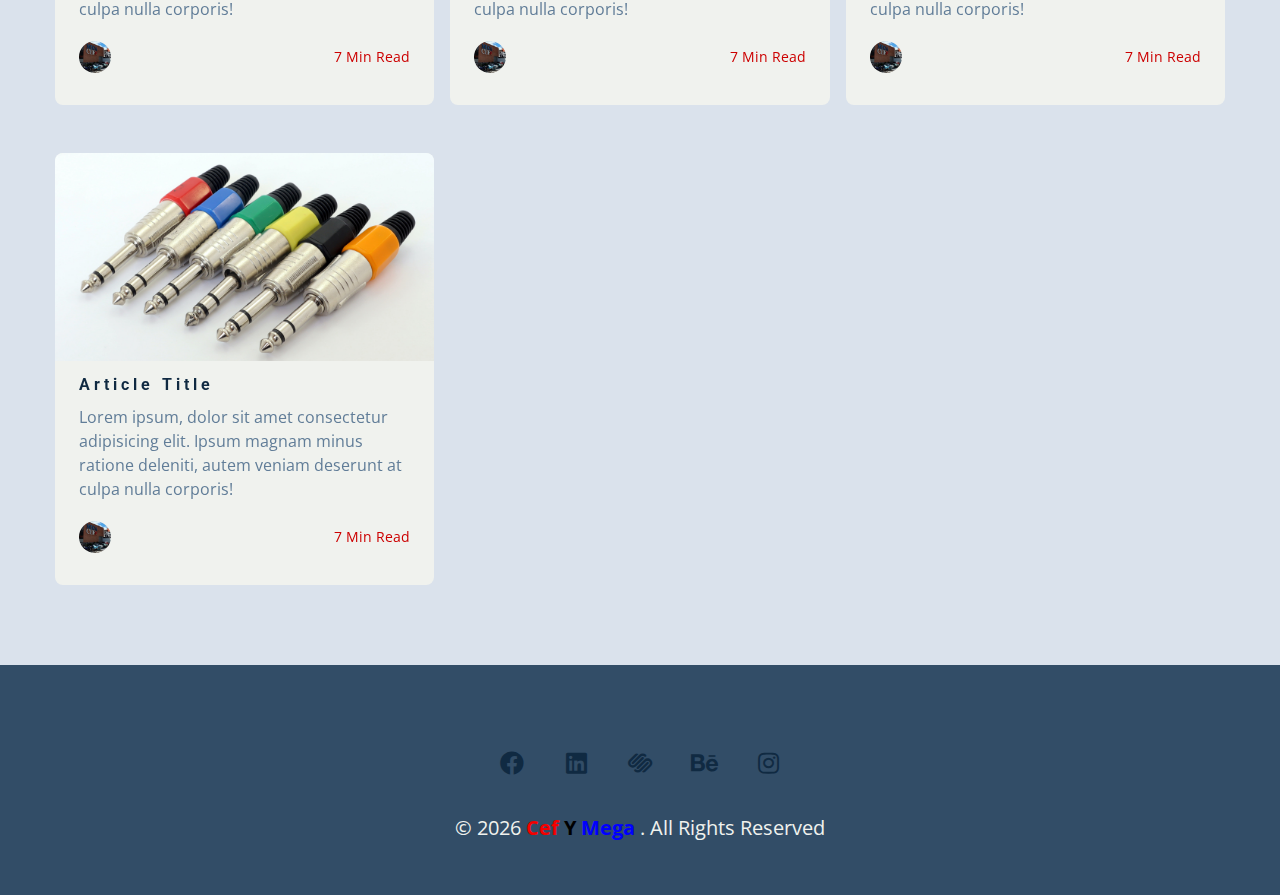
==== commit 4be07f2e: "changed footer colors" ====
--- a/index.html
+++ b/index.html
@@ -612,7 +612,11 @@
           ></a>
         </li>
       </ul>
-      <p>&copy; <span id="date"></span> cef y mega. all rights reserved</p>
+      <p>
+        &copy; <span id="date"></span> <span class="uno">cef</span>
+        <span class="tres">y</span> <span class="dos"> mega</span> . all rights
+        reserved
+      </p>
     </footer>
     <!-- footer -->
 
--- a/css/styles.css
+++ b/css/styles.css
@@ -935,6 +935,22 @@
   margin-bottom: 2rem;
 }
 
+.footer .uno {
+  color: var(--clr-primary-6);
+  /* text-shadow: 1px 0px 0 var(--clr-white); */
+  font-weight: bold;
+}
+.footer .dos {
+  color: blue;
+  /* text-shadow: 1px 0px 0 var(--clr-white); */
+  font-weight: bold;
+}
+.footer .tres {
+  color: black;
+  /* text-shadow: 1px 0px 0 var(--clr-white); */
+  font-weight: bold;
+}
+
 /* .footer .social-icon {
   color: var(--clr-white);
 } */
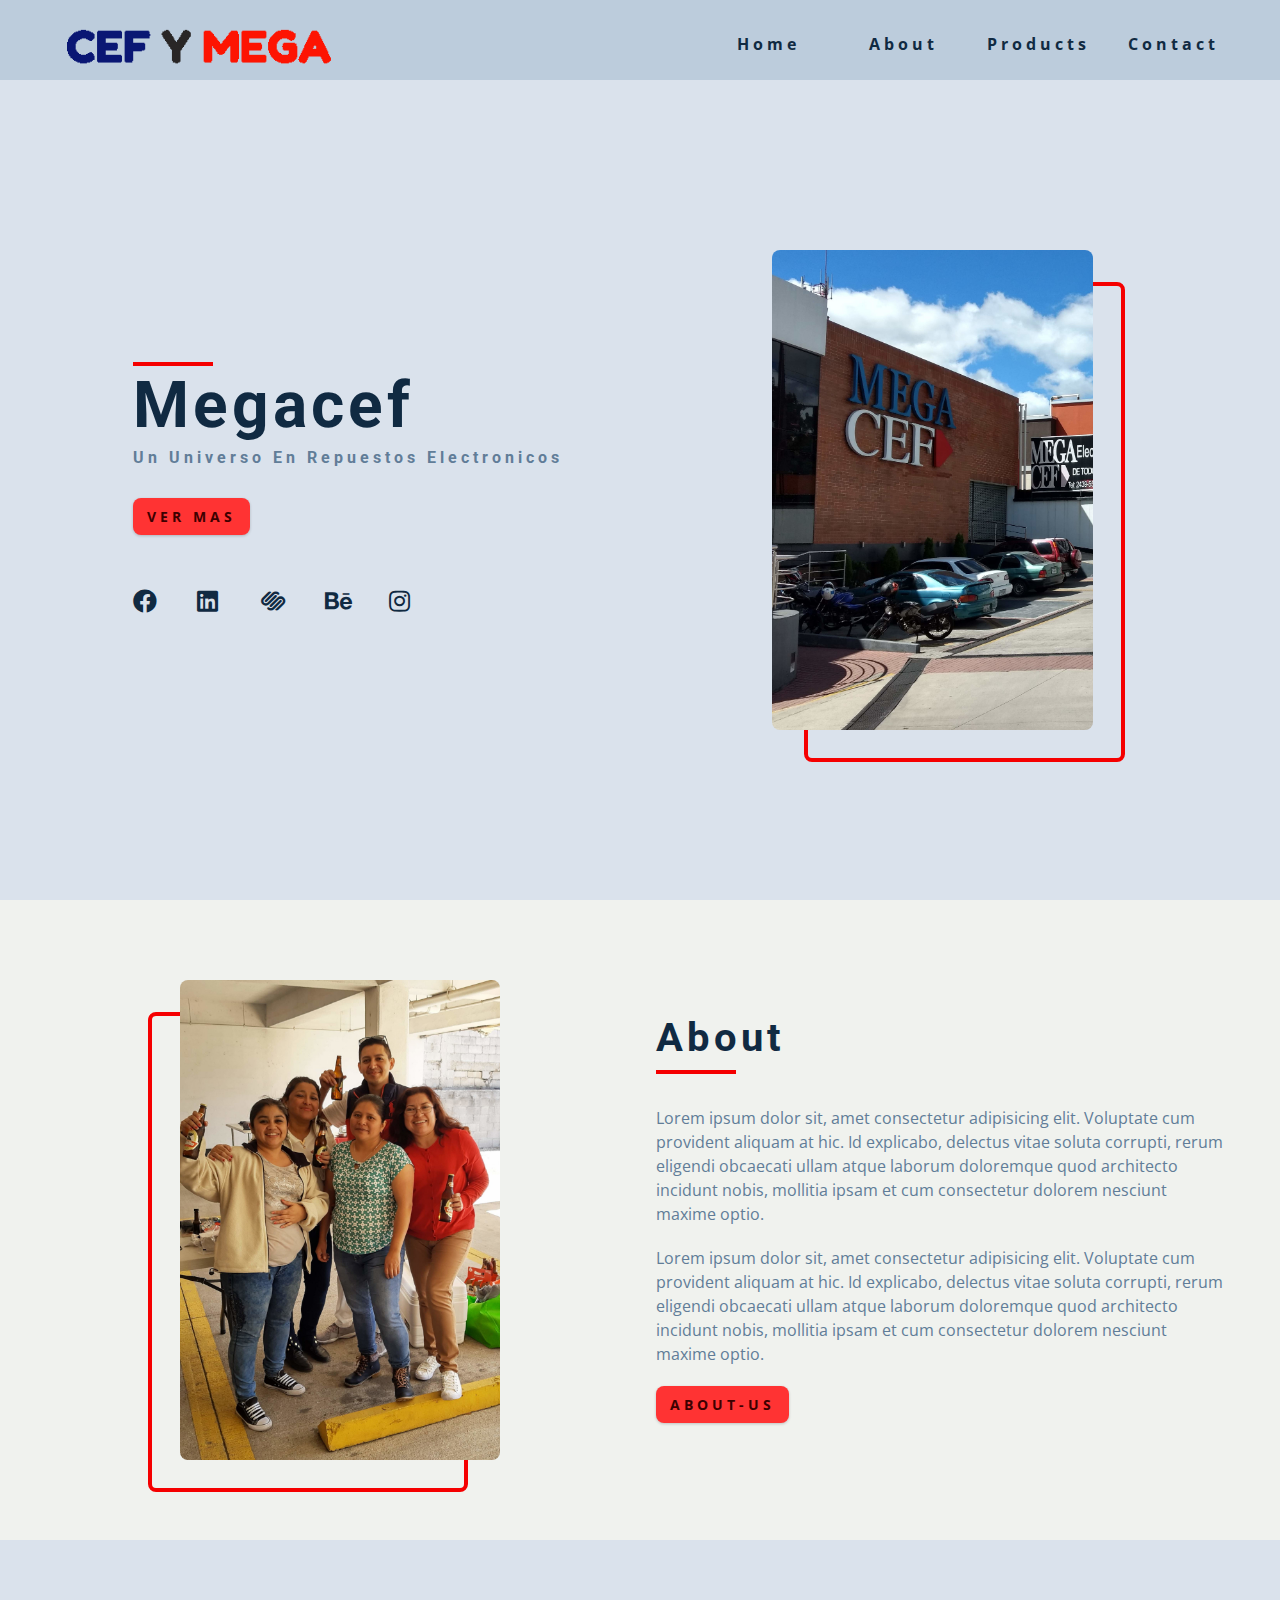
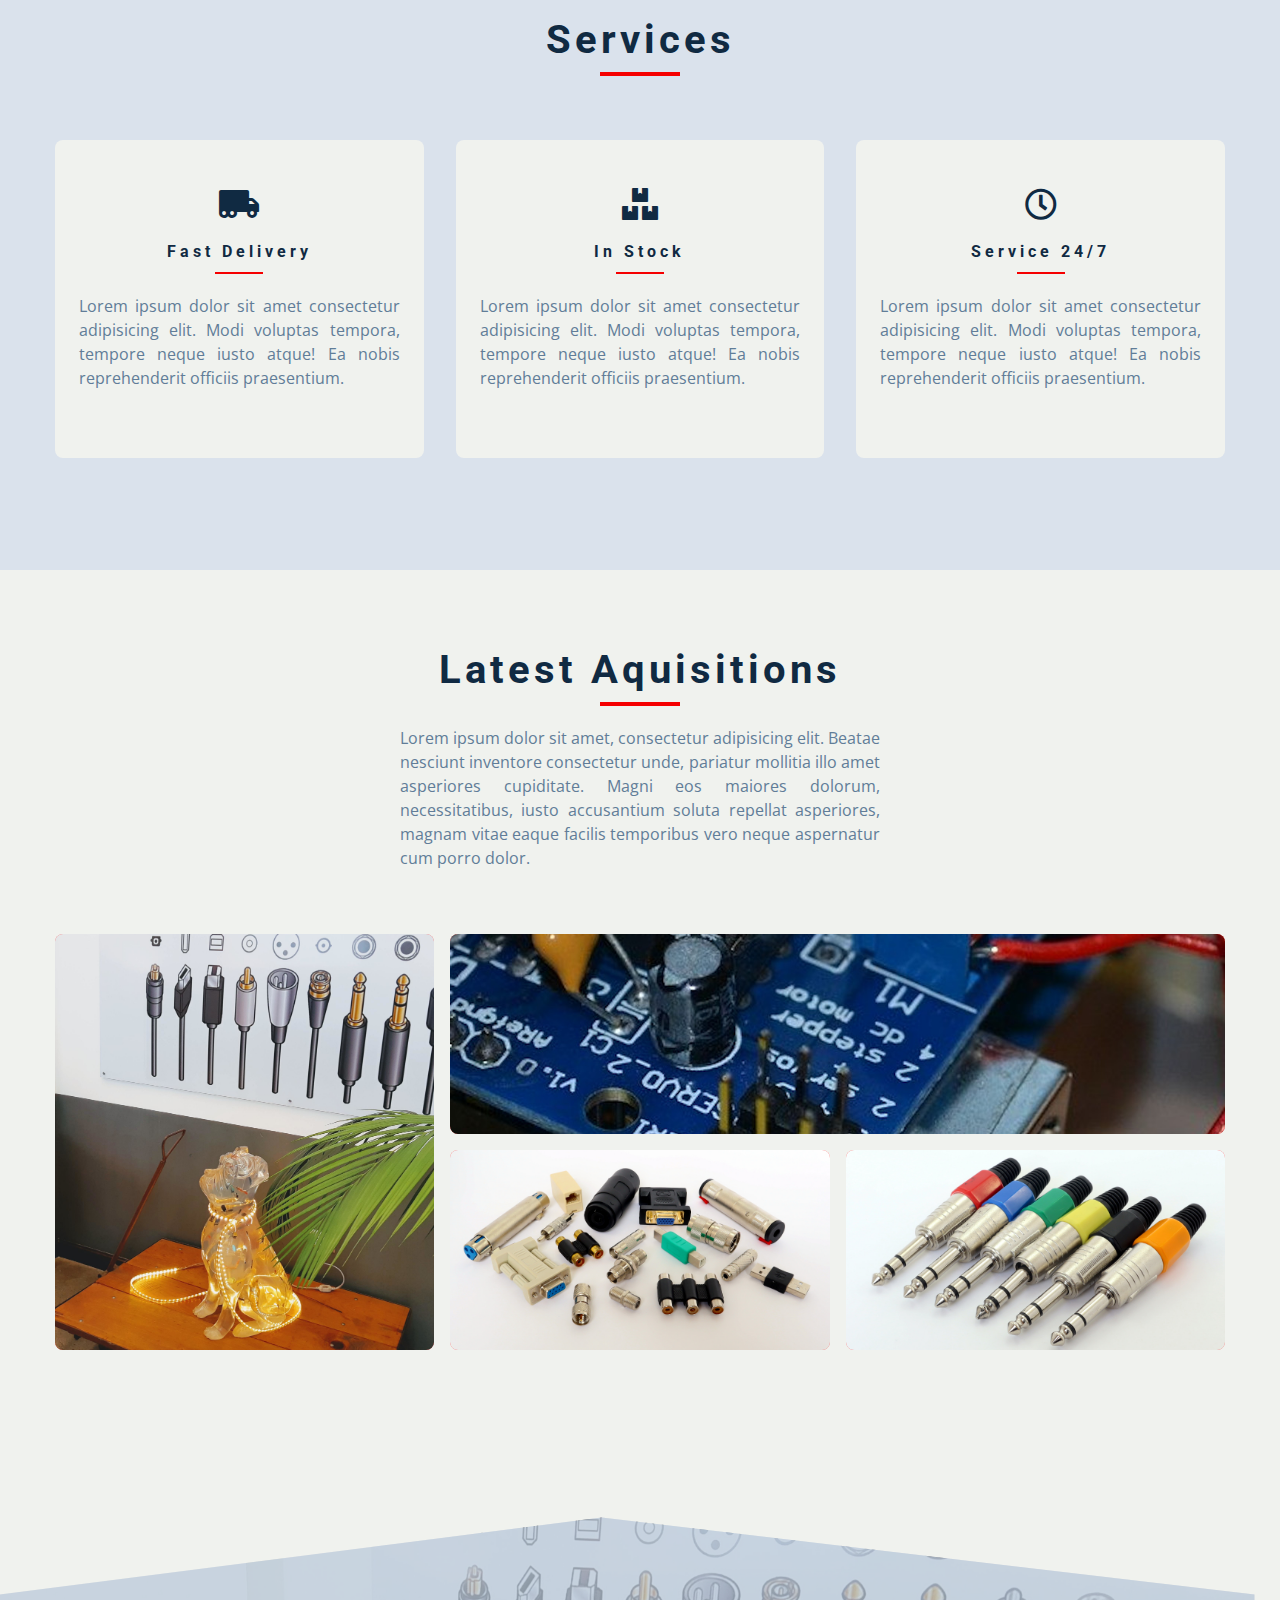
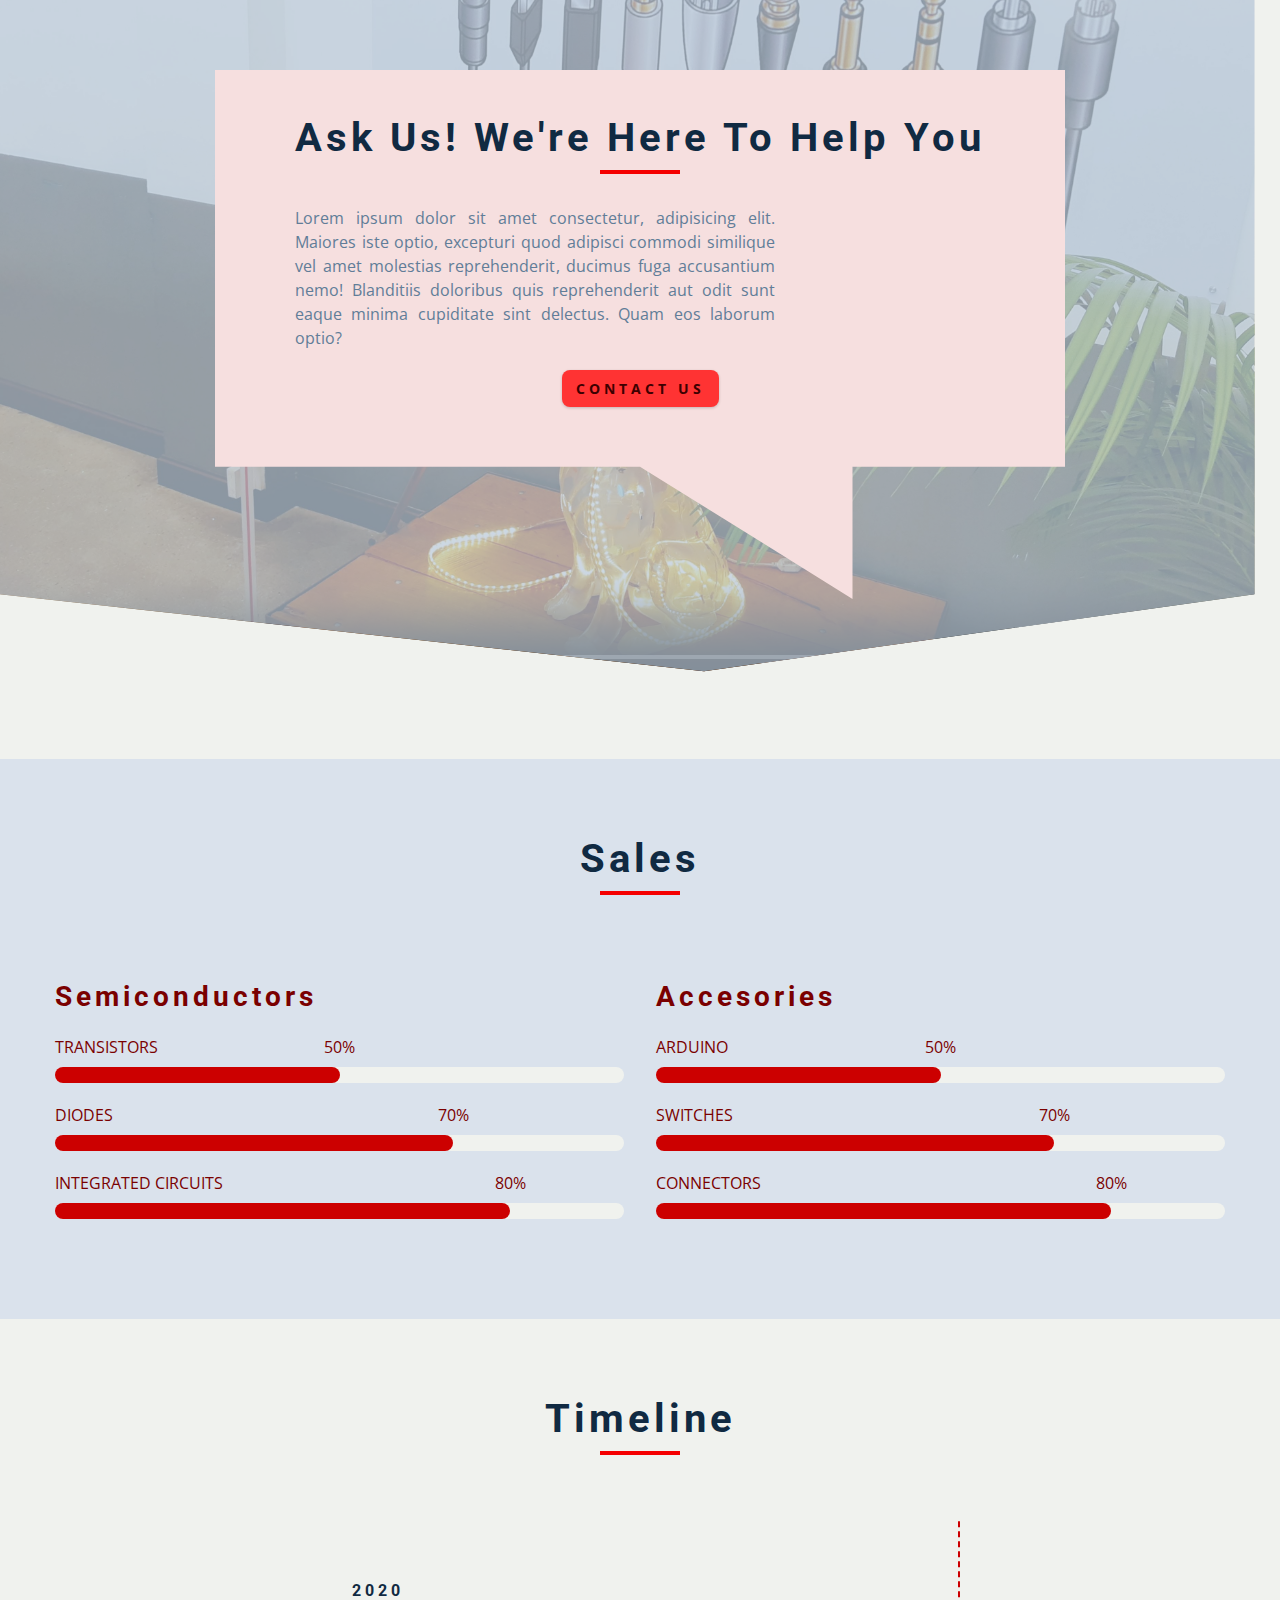
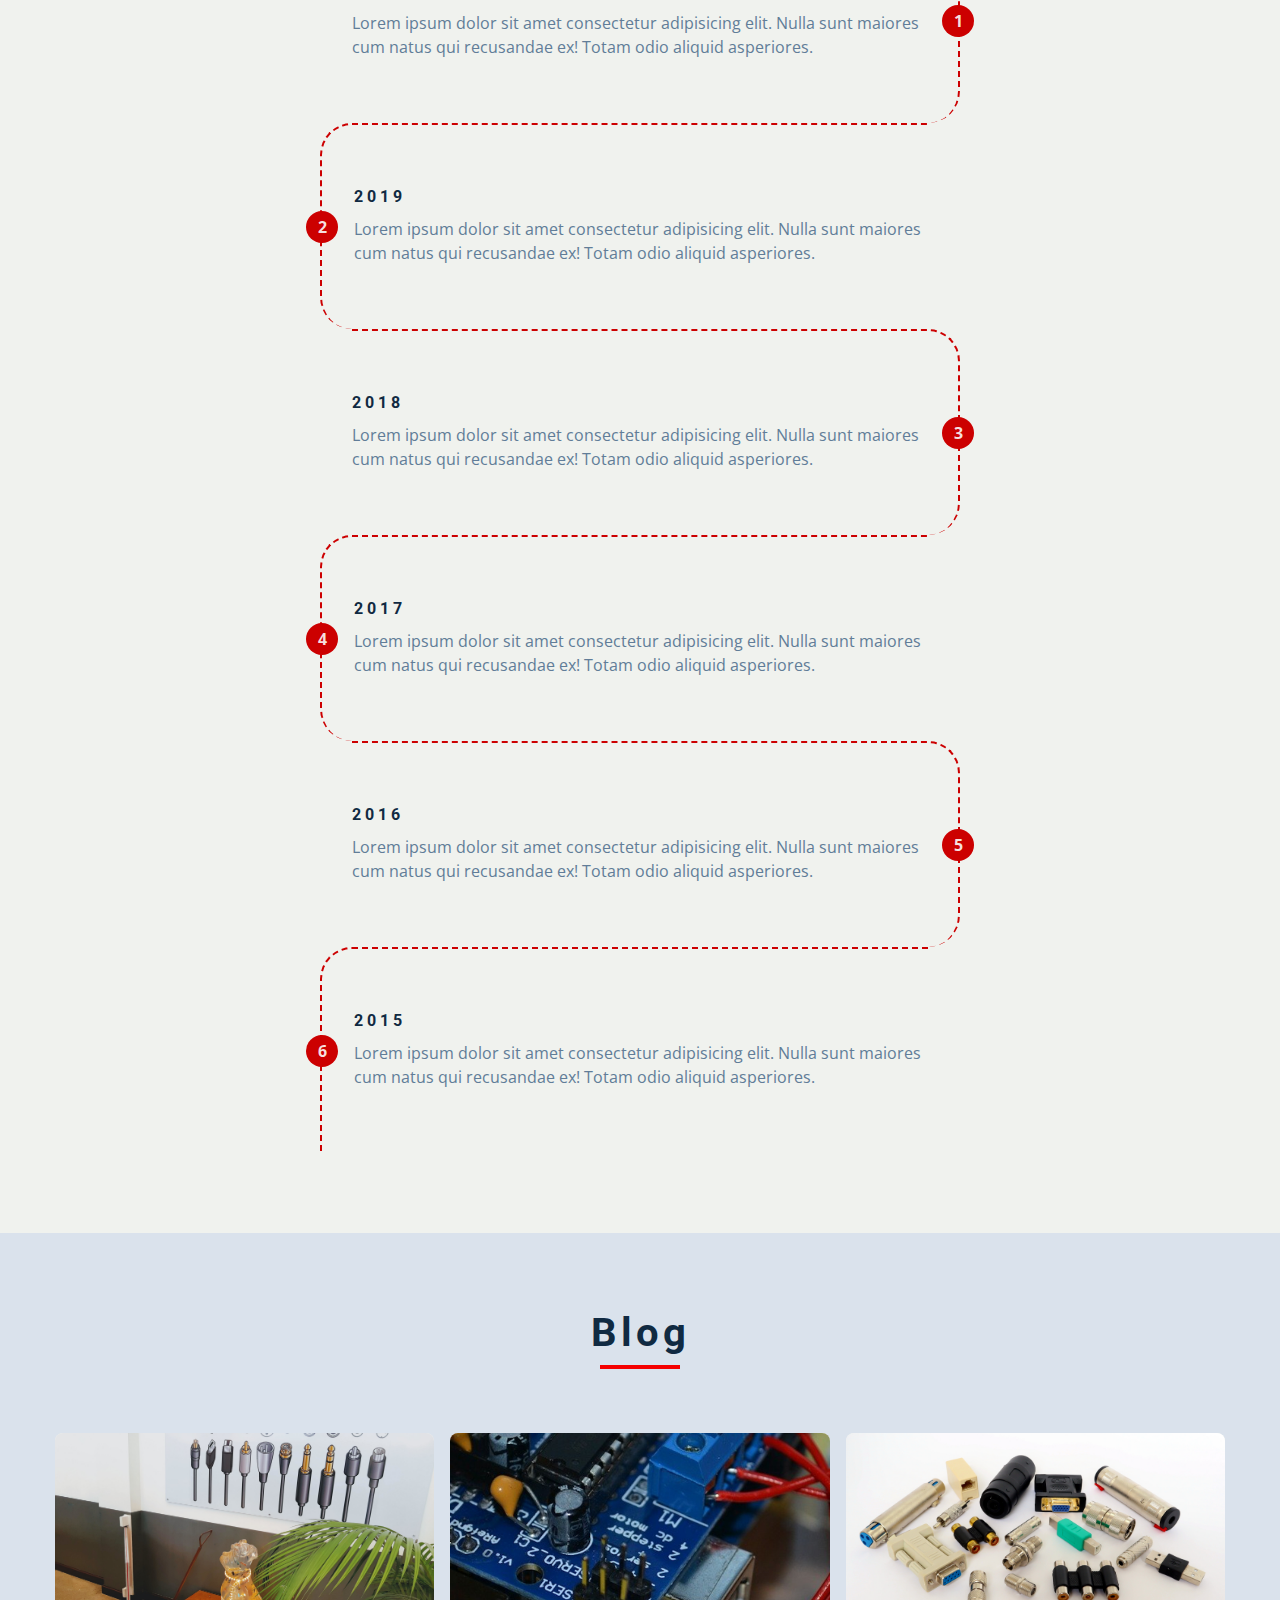
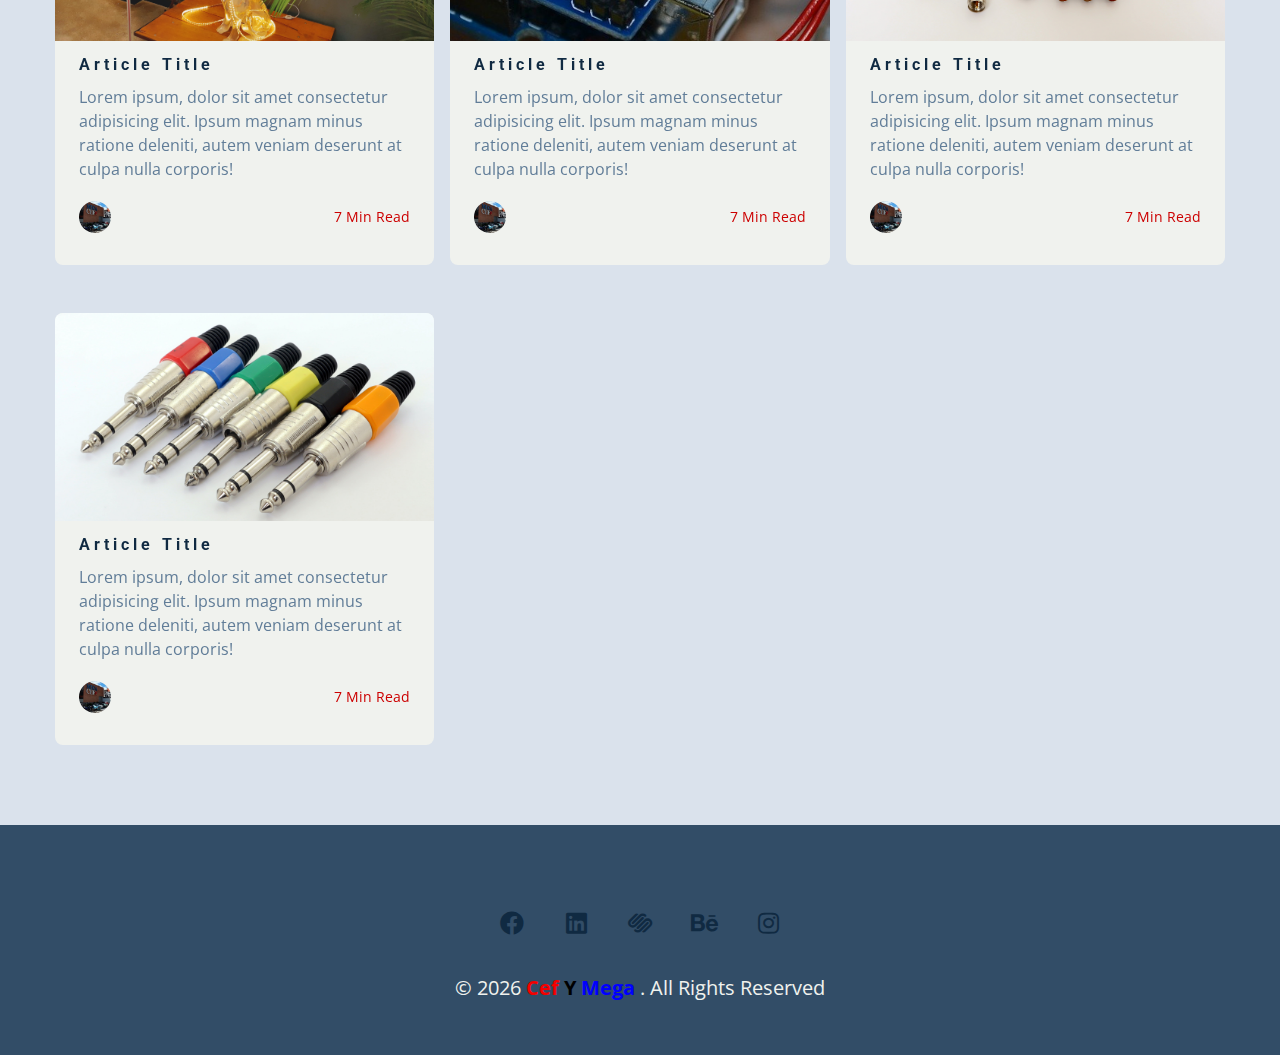
==== commit d374eccd: "make changes in accordance to store" ====
--- a/index.html
+++ b/index.html
@@ -32,7 +32,7 @@
             <a href="about.html">about</a>
           </li>
           <li>
-            <a href="projects.html">projects</a>
+            <a href="projects.html">products</a>
           </li>
           <li>
             <a href="contact.html">contact</a>
@@ -56,7 +56,7 @@
             <a href="about.html">about</a>
           </li>
           <li>
-            <a href="projects.html">projects</a>
+            <a href="projects.html">products</a>
           </li>
           <li>
             <a href="contact.html">contact</a>
@@ -189,8 +189,8 @@
       <div class="services-center section-center">
         <!-- single service -->
         <article class="service">
-          <i class="fas fa-code service-icon"></i>
-          <h4>web-development</h4>
+          <i class="fas fa-truck-moving service-icon"></i>
+          <h4>fast delivery</h4>
           <div class="underline"></div>
           <p>
             Lorem ipsum dolor sit amet consectetur adipisicing elit. Modi
@@ -201,8 +201,9 @@
         <!-- end of single service -->
         <!-- single service -->
         <article class="service">
-          <i class="fab fa-sketch service-icon"></i>
-          <h4>web-design</h4>
+          <!-- <i class="fab fa-sketch service-icon"></i> -->
+          <i class="fas fa-boxes service-icon"></i>
+          <h4>in stock</h4>
           <div class="underline"></div>
           <p>
             Lorem ipsum dolor sit amet consectetur adipisicing elit. Modi
@@ -213,8 +214,9 @@
         <!-- end of single service -->
         <!-- single service -->
         <article class="service">
-          <i class="fab fa-android service-icon"></i>
-          <h4>app-design</h4>
+          <!-- <i class="fab fa-android service-icon"></i> -->
+          <i class="far fa-clock service-icon"></i>
+          <h4>service 24/7</h4>
           <div class="underline"></div>
           <p>
             Lorem ipsum dolor sit amet consectetur adipisicing elit. Modi
@@ -227,7 +229,7 @@
     </section>
     <!-- end of services -->
     <!-- projects -->
-    <div class="section-projects">
+    <div class="section section-projects">
       <!-- section title -->
       <div class="section-title">
         <h2>latest aquisitions</h2>
--- a/css/styles.css
+++ b/css/styles.css
@@ -855,7 +855,7 @@
   height: 100%;
   border-radius: var(--radius);
   /* for i-phone */
-  -webkit-transform: translate(0, 0, 0);
+  /* -webkit-transform: translate(0, 0, 0); */
   visibility: visible;
 }
 .card-front {
